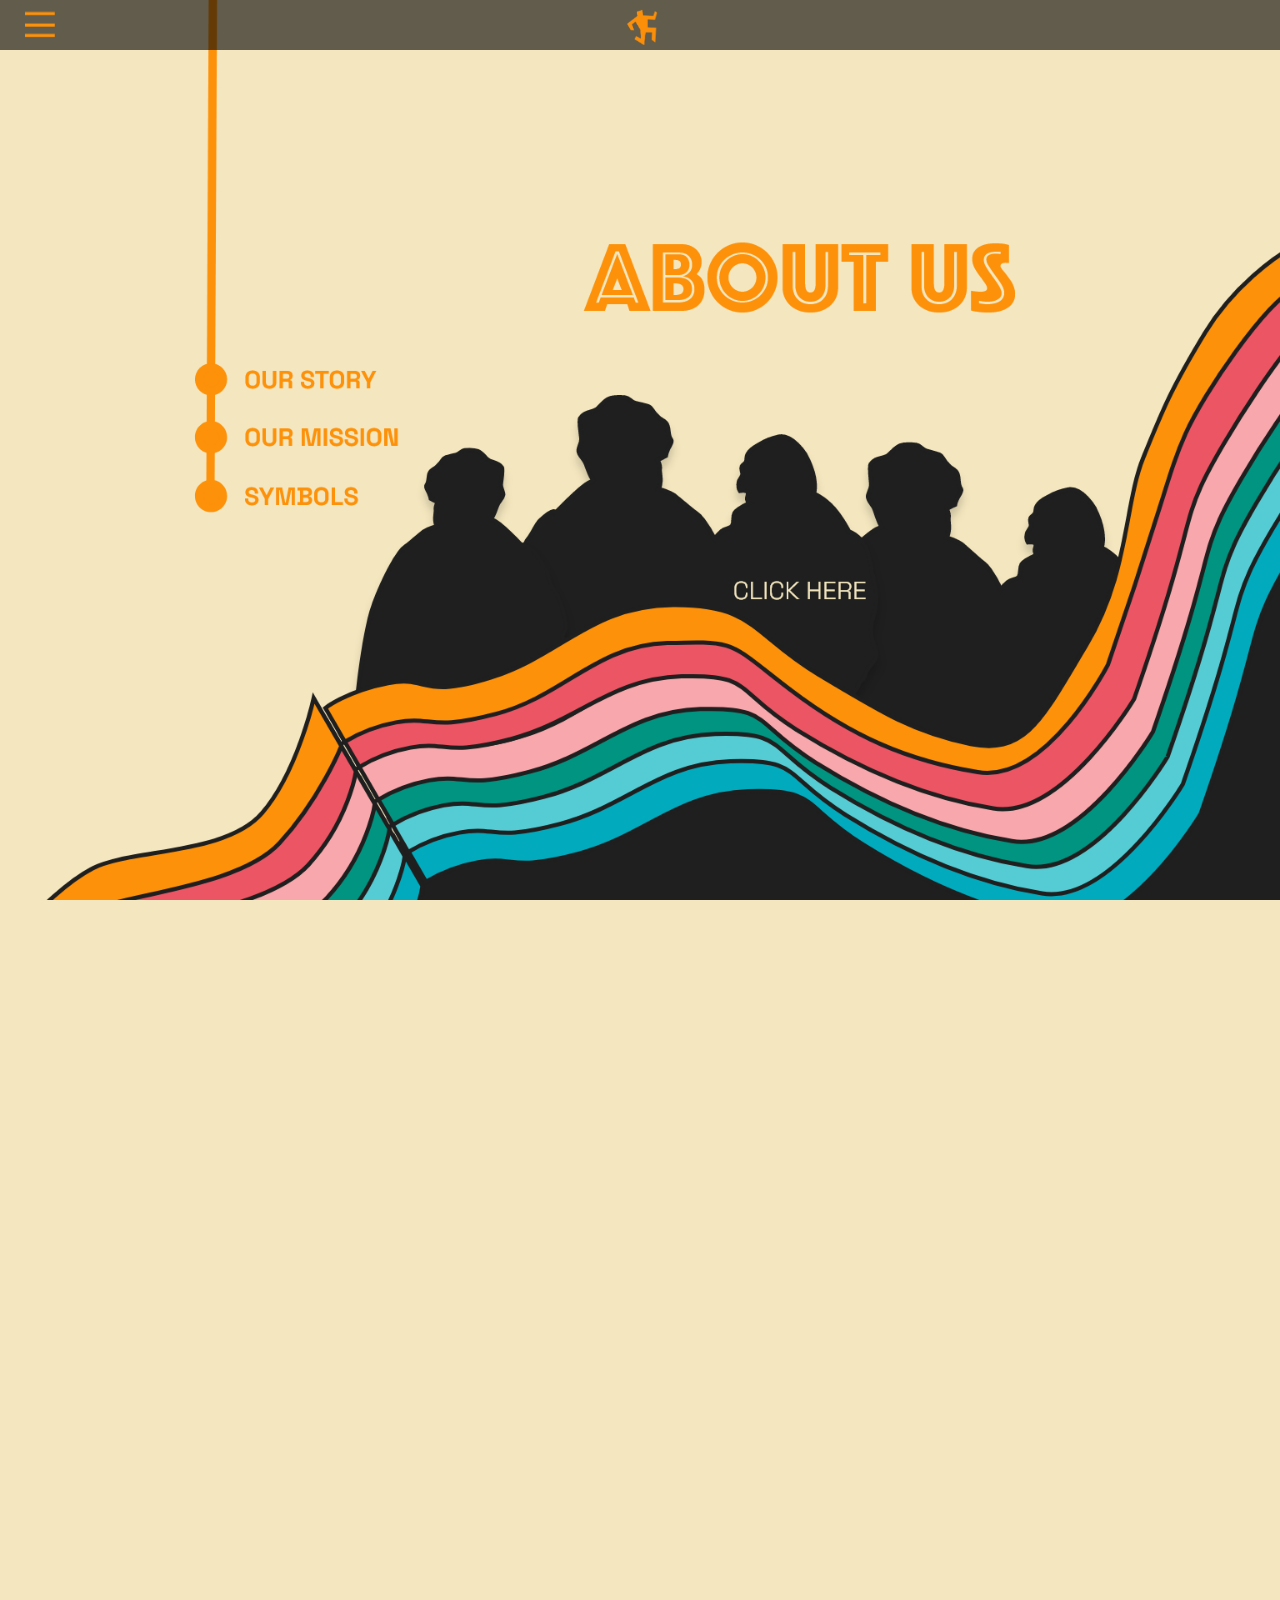
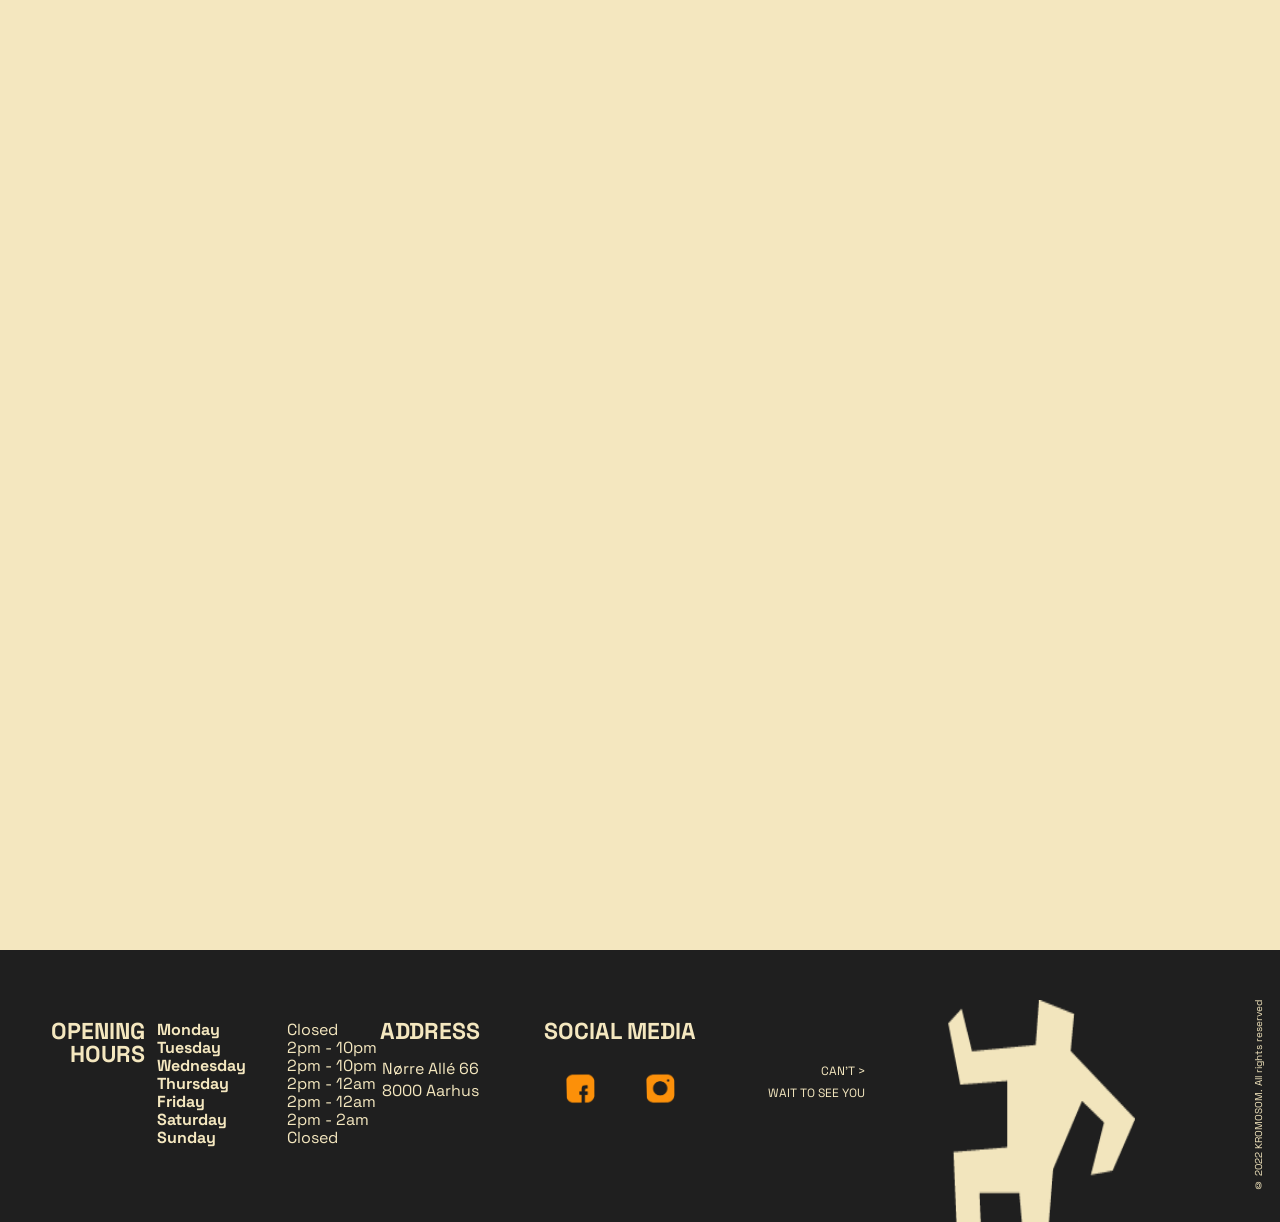
==== HTML/aboutus.html @ 5ef7f6fa "ab us" ====
<!DOCTYPE html>
<html lang="en">
<head>
    <meta charset="UTF-8">
    <meta http-equiv="X-UA-Compatible" content="IE=edge">
    <meta name="viewport" content="width=device-width, initial-scale=1.0">

    <!-- Fonts Linking -->
    <link rel="preconnect" href="https://fonts.googleapis.com">
    <link rel="preconnect" href="https://fonts.gstatic.com" crossorigin>
    <link href="https://fonts.googleapis.com/css2?family=Oleo+Script+Swash+Caps:wght@400;700&display=swap"
        rel="stylesheet">
    <link rel="preconnect" href="https://fonts.googleapis.com">
    <link rel="preconnect" href="https://fonts.gstatic.com" crossorigin>
    <link href="https://fonts.googleapis.com/css2?family=Oleo+Script+Swash+Caps:wght@400;700&family=Space+Grotesk:wght@300;400;500;600;700&display=swap"
        rel="stylesheet">
    
    <!-- CSS Linking -->
    <link rel="stylesheet" href="/CSS/navfooter.css">
    <link rel="stylesheet" href="/CSS/basicstyles.css">
    <link rel="stylesheet" href="/CSS/about.css">
    <link rel="icon" type="image/x-icon" href="/Pictures/favicon.ico">
    <title>Kromosom - About us</title>
</head>

<body>

    <nav>
        <!--For mobile-->
        <div class="mobilenav">
            <div class="navbar"></div>
            <a href="/index.html"><img class="toplogo" alt="menuicon" src="/Pictures/logo_little.png"></a>
            <div id="myNav" class="overlay">
                <!-- Button to close the overlay navigation -->
                <a href="javascript:void(0)" class="closebtn" onclick="closeNav()">&times;</a>

                <!-- Overlay content -->
                <div class="overlay-content">
                    <a href="/index.html" class="menuitem">HOME</a>
                    <a href="/HTML/menu.html" class="menuitem">MENU</a>
                    <a href="/HTML/events.html" class="menuitem">EVENTS</a>
                    <a href="/HTML/aboutus.html" class="menuitem">ABOUT US</a>
                    <a href="/HTML/gallery.html" class="menuitem">GALLERY</a>
                    <a href="/HTML/playlists.html" class="menuitem">OUR PLAYLISTS</a>
                    <a href="/HTML/contact.html" class="menuitem">CONTACT US</a>
                    <button class="languagebutton dk">DK</button> &nbsp <button class="languagebutton en">EN</button>
                    <div class="langcontainer">
                        <img class="langlogo" alt="lang" src="/Pictures/logo_little.png">
                        <p class="langchangetext">Do you wanna<br>change the<br>language?</p>
                    </div>
                </div>
            </div>
            <!-- Use any element to open/show the overlay navigation menu -->
            <span onclick="openNav()"></span>
            <!-- Use any element to open/show the overlay navigation menu -->
            <span class="menu" onclick="openNav()"><img class="lines" alt="menuicon" src="/Pictures/burger-img.png"
                    width="30" height="25">
            </span>
    </nav>

    <!-- Content -->
    <main>

        <div class="onclick-aboutus">
            <!-- <img src="/Pictures/onclick-about-us.png" alt="About us image hidden"> -->
            <!-- onclick="smoothScroll(document.getElementById('heading-aboutus'))" -->
            <button class="onclick-aboutus-button" type="button" onclick="scrolldiv()"></button>
        </div>

        <div class="heading-aboutus" id="heading-aboutus">
            <!-- <h1>ABOUT US</h1> -->
        </div>

        <div class="error">
            <br>
            <br>
            <br>
            <img src="/Pictures/Barbara.jpg" width="100%">
            <h1>ERROR</h1>
            <p class="p3">Page is under construction</p>
            <br>
            <p class="p3" style="margin-bottom: 20px;">Visit us later!</p>
        </div>

    </main>

    <!-- Start of the FOOTER coding -->
    <footer>
        <div class="footercontainer">
            <div class="footeritem">
                <h2 class="footertitle openinghours">OPENING<br>HOURS</h2>
            </div>
            <div class="footeritem">
                <table>
                    <tr>
                        <th class="day">Monday</th>
                        <th>Closed</th>
                    </tr>
                    <tbody>
                        <tr class="hoursrow">
                            <td class="day">Tuesday</td>
                            <td>2pm - 10pm</td>
                        </tr>
                        <tr class="hoursrow">
                            <td class="day">Wednesday</td>
                            <td>2pm - 10pm</td>
                        </tr>
                        <tr class="hoursrow">
                            <td class="day">Thursday</td>
                            <td>2pm - 12am</td>
                        </tr>
                        <tr class="hoursrow">
                            <td class="day">Friday</td>
                            <td>2pm - 12am</td>
                        </tr>
                        <tr class="hoursrow">
                            <td class="day">Saturday</td>
                            <td>2pm - 2am</td>
                        </tr>
                        <tr class="hoursrow">
                            <td class="day">Sunday</td>
                            <td>Closed</td>
                        </tr>
                    </tbody>
                </table>
            </div>
            <div class="footeritem">
                <h2 class="footertitle">ADDRESS</h2>
                <p>Nørre Allé 66</p>
                <p>8000 Aarhus</p>
            </div>
            <div class="footeritem">
                <h2 class="footertitle">SOCIAL MEDIA</h2>
                <div class="socialscontainer social-media">
                    <a href="https://www.facebook.com/Kromosom66">
                        <img class="socials_image fbk" id="fbk-icon" src="/Pictures/fb-icon.png" alt="Facebook">
                        <img style="display: none;" class="socials_image fbk" id="fbk-icon-rainbow" src="/Pictures/fb-icon-rainbow.png" alt="Fbk rainbowish">
                    </a>
                    <a href="https://www.instagram.com/kromosom66/">
                        <img class="socials_image" id="ig-icon" src="/Pictures/ig-icon.png" alt="Instagram">
                        <img style="display: none;" class="socials_image" id="ig-icon-rainbow" src="/Pictures/ig-icon-rainbow.png" alt="Ig rainbowish">
                    </a>
                </div>
            </div>
            <div class="footeritem">
                <p class="smallmessage">
                    CAN'T ><br>WAIT TO SEE YOU
                </p>
            </div>
            <div class="footeritem footerlogo"></div>
            <div class="footeritem footercopyright">
                <p class="copyright">© 2022 KROMOSOM. All rights reserved</p>
            </div>
        </div>
    </footer>
    <!-- End of the FOOTER coding -->

    <script>
        // --- BURGER MENU actions ---
        // OPENS THE BURGER MENU
        function openNav() {
            document.getElementById("myNav").style.height = "100%";
        }
        // CLOSES THE BURGER MENU
        function closeNav() {
            document.getElementById("myNav").style.height = "0%";
        }

        function scrolldiv() {
            var elem = document.getElementById("heading-aboutus");
            elem.scrollIntoView();
        }

    </script>

    <script src="/JavaScript/footer.js"></script>

</body>
</html>
---- CSS/navfooter.css ----
/*nav bar styling*/
 /*------- MOBILE NAVIGATION ------*/
.navbar {
    display: inline-block;
    position: fixed;
    top: 0;
    width: 100%;
    height: 50px;
    background-color: black;
    opacity: 0.6;
    z-index: 2;
}

.toplogo {
    display: inline-block;
    position: fixed;
    top: 0;
    margin-left: 49%;
    margin-right: auto;
    width: 30px;
    height: auto;
    padding-top: 10px;
    z-index: 10;
}

 /*navigation menu opened*/

.overlay {
    height: 0%;
    width: 100%;
    position: fixed;
    z-index: 10;
    top: 0;
    left: 0;
    background-image: url("/Pictures/menu_pc.png");
    background-size: cover;
    background-repeat: no-repeat;
    overflow-y: hidden;
    transition: 0.5s;
    box-shadow: 0 0 40px -10px rgba(0, 0, 0, 0.25);
}

.overlay-content {
    position: relative;
    top: 10%;
    width: 100%;
    text-align: center;
    margin-top: 30px;
    background: none;
}

.overlay a {
    text-decoration: none;
	font-family: 'Space Grotesk', sans-serif;
	font-weight: 300;
	font-size: 20px;
    color: #f4e7bf;
    /* line-height: 13.6px; */
    display: block;
    transition: 0.3s;
}

.overlay a:hover, .overlay a:focus {
    color: #fd910a;
}

.overlay .closebtn {
    position: absolute;
    top: 0px;
    left: 20px;
    font-size: 60px;
}

.menu {
    position: fixed;
    top: 0px;
    left: 25px;
    font-size: 45px;
    background: none;
    cursor: pointer;
    z-index: 3;
}

.menuitem {
    margin: 2% 0;
}

.navigation__container {
    background-color: #fd910a;
    position: sticky;
    top: 0;
}

.mobileiconlabel {
    display: inline-block;
    color: #f4e7bf;
    background: #fd910a;
    font-style: normal;
    font-size: 1.2rem;
    padding: 10px;
}

.menuitem {
    display: block;
    width: 100%;
    padding-top: 10px;
    padding-bottom: 10px;
    color: #1f1f1f;
    font-family: 'Space Grotesk', sans-serif;
    text-decoration: none;
    text-align: center;
}

 /*Hide checkbox and menuitems until clicked*/
.menuitems__container,
.mobileicon {
    display: none;
}

 /*Show menuitems when mobileicon-label is clicked*/
.navigation__container input:checked~.menuitems__container {
    display: block;
    padding-bottom: 100%;
    background: #f4e7bf;
}

#logomenu {
    display: inline-block;
    align-items: center;
    padding-left: 20px;
    background: #f4e7bf;
    width: 5em;
    height: auto;
}

.lines {
    display: inline-block;
    left: 10px;
    background: none;
    z-index: 4;
}

form {
    display: inline-block;
    color: #1f1f1f;
    text-align: center;
}

.input {
    position: relative;
    opacity: 100%;
    z-index: 0;
    text-align: center;
    padding: 5px;
}


header {
    display: flex;
    justify-items: center;
    align-items: center;
    flex-direction: row;
    height: 10vh;
    width: 100%;
    flex-wrap: wrap;
    border-bottom: 2px solid #1f1f1f;
    background-color: #f4e7bf;
    position: fixed;
    top: 0;
}

 /*Styling the button for language change*/

.languagebutton {
    border: 2px solid #fd910a;
    background: #1f1f1f;
    font-weight: bold;
    font-family: 'Space Grotesk', sans-serif;
    color: #fd910a;
    width: 75px;
    height: 30px;
    border-radius: 6px;
    cursor: pointer;
}

.languagebutton:active {
    background: #fd910a;
    color: #1f1f1f;
}

.en {
    background: #fd910a;
    color: #1f1f1f;
}

.langcontainer {
    display: flex;
    gap: 25px;
    justify-content: center;
    margin-top: 10px;
    text-align: left;
}

.langlogo {
    width: 45px;
    height: auto;
    color:#f4e7bf;
    margin-left: 25px;
}

.langchangetext {
    font-family: 'Space Grotesk', sans-serif;
	font-weight: 'regular' ;
	font-size: 12px;
	color: #F4E7BF;
}

                        /*------------------FOOTER---------------------*/
.footercontainer {
    /* z-index: -2; */
    left: 0;
    bottom: 0;
    width: 100%;
    text-align: center;
    display: flex;
    justify-content: center;
    flex-wrap: wrap;
    align-items: stretch;
    font-family: 'Space Grotesk', sans-serif;
    font-size: 16px;
    color: #f4e7bf;
    background-color: #1f1f1f;
}

 /*footer opening hours table*/
table {
    min-width: 260px;
    padding-left: 10px;
    padding-right: 10px;
    padding-top: 20px;
    text-align: left;
    margin-left: auto;
    margin-right: auto;
}

.day {
    padding-right: 20px;
    font-weight: bold;
}

.footertitle {
    padding-top: 20px;
    padding-bottom: 15px;
    font-family: 'Space Grotesk', sans-serif;
    font-weight: bold;
    font-size: 23px;
    color: #f4e7bf;
}

 /*the social icoons*/

/* .socials_container {
    display: flex;
    flex-direction: row;
    justify-content: space-around;
    flex-wrap: nowrap;
} */

.socialscontainer {
    position: relative;
    display: flex;
    flex-wrap: wrap;
    justify-content: center;
    align-items: center;
    gap: 20px;

    transition: 1s;
}

.socials_image {
    width: 60px;
    height: auto;
    padding-top: 10px;
}

.openinghours {
    text-align: center;
}


 /*------------------MEDIA QUERIES---------------------*/

 /*Web view*/
@media screen and (min-width:900px) {

    /*navigation*/
    .menuitem {
        width: 100%;
    }

    .overlay {
        width: 300px;
    }

    .overlay-content {
        width: 100%;
    }

    /*footer*/

    .openinghours {
        text-align: right;
    }

    .footercontainer {
        flex-wrap: nowrap;
        overflow: hidden;
    }

    .footerlogo {
        content: url("/Pictures/beige_person.png"); 
        transform: scaleX(-1);
        margin-left: 40px;
        z-index: 1;
        width: 20px;
        margin-bottom: -80px;
    }

    .footeritem {
        min-width: 190px;
        text-align: center;
        margin-top: 50px;
    }

    .smallmessage {
        max-width: 150px;
        margin-top: 60px;
        text-align: right;
        font-size: 12px;
    }

    .copyright {
        writing-mode: vertical-lr;
        transform: rotate(180deg);
        font-size: 10px;
        text-align: center;
        margin: auto;
        margin-right: 55px;
        padding-top: 30px;
    }
}

@media screen and (max-width:1150px) {
    .footercontainer {
        flex-wrap: wrap;
    }

    .copyright {
        writing-mode: horizontal;
        font-size: 10px;
        text-align: center;
        margin: auto;
        margin-bottom: 20px;
    }
}

 /*Phone view*/
@media screen and (max-width:899px) {

    /*footer*/

    .smallmessage {
        display: none;
    }

    .footeritem {
        min-width: 300px;
        text-align: center;
        margin-top: 20px;
    }

    .copyright {
        margin-top: -40px;
    }
}
---- CSS/basicstyles.css ----
/*------- BEGINNING OF CSS RESET ------*/

/* http://meyerweb.com/eric/tools/css/reset/ 
   v2.0 | 20110126
   License: none (public domain)
*/

html, body, div, span, applet, object, iframe,
h1, h2, h3, h4, h5, h6, p, blockquote, pre,
a, abbr, acronym, address, big, cite, code,
del, dfn, em, img, ins, kbd, q, s, samp,
small, strike, strong, sub, sup, tt, var,
b, u, i, center, 
dl, dt, dd, ol, ul, li,
fieldset, form, label, legend,
caption, tbody, tfoot, thead, tr, th, td,
article, aside, canvas, details, embed, 
figure, figcaption, footer, header, hgroup, 
menu, nav, output, ruby, section, summary,
time, mark, audio, video {
	margin: 0;
	padding: 0;
	border: 0;
	font-size: 100%;
	font: inherit;
	vertical-align: baseline;
	text-decoration: none;
}
/* HTML5 display-role reset for older browsers */
article, aside, details, figcaption, figure, 
footer, header, hgroup, menu, nav, section {
	display: block;
}
body {
	line-height: 1;
    background-color: #f4e7bf;
}
ol, ul {
	list-style: none;
}
blockquote, q {
	quotes: none;
}
blockquote:before, blockquote:after,
q:before, q:after {
	content: '';
	content: none;
}
										/*------- END OF CSS RESET ------*/


										/*------- INSERTING FONTS ------*/
@font-face {
    font-family: 'PhosphateInline';
    src: url(./Font/PhosphateInline.ttf);
 }
@font-face {
    font-family: 'SpaceGrotesk';
    src: url(../Font/SpaceGrotesk-VariableFont_wght.ttf);
 }

@font-face {
    font-family: 'SpaceGrotesk';
    src: url(../Font/SpaceGrotesk-VariableFont_wght.ttf);
 }
@import url('https://fonts.googleapis.com/css2?family=Space+Grotesk:wght@700&display=swap');
@import url('https://fonts.googleapis.com/css2?family=Space+Grotesk&display=swap');


/* HTML scroll behavior to smooth */
html {
	scroll-behavior: smooth;
}


              	                   /*------- TEXT FORMATTING ------*/
/* KROMOSOM HEADINGS */
h1 {
	font-family: 'PhosphateInline';
	font-size: 70px;
	color: #FD910A;
}

/* SUBHEADINGS (MENU AND ABOUT US CARDS) */
h2{
	font-family: 'Space Grotesk', sans-serif;
	font-weight: bold;
	font-size: 30px;
	color: #FD910A;
	overflow: hidden;
}

/* ABOUT US TEXT */
.p1{
	font-family: 'Space Grotesk', sans-serif;
	font-weight: 400;
	font-size: 16px;
	color: #F4E7BF;
	overflow: hidden;
}

/* BURGER MENU SECTIONS (in the burger css) */

/* MENU ITEM NAMES */
.p3{
	font-family: 'Space Grotesk', sans-serif;
	font-weight: bold;
	font-size: 30px;
	color: #1F1F1F;
	overflow: hidden;
}

/* MENU PRICES */
.p4{
	font-family: 'Space Grotesk', sans-serif;
	font-weight: 300;
	font-size: 16px;
	color: #1F1F1F;
	overflow: hidden;
}

/* READ MORE */
.p5{
	font-family: 'Space Grotesk', sans-serif;
	font-weight: 300;
	font-size: 13px;
	color: #F4E7BF;
	overflow: hidden;
}


                	                   /*------- BODY FORMATTING ------*/
main{
	z-index: -8;
	min-height: 65vh;
}

.title{
	padding-top: 120px;
	padding-bottom: 50px;
	text-align: center;
	z-index:-7;
}

p{
	line-height: 22px;
}

/* ------- SCROLL BAR -------*/
/* width */
::-webkit-scrollbar {
	width: 15px;
  }
  
  /* Track */
  ::-webkit-scrollbar-track {
	background: #f1f1f1;
  }
  
  /* Handle */
  ::-webkit-scrollbar-thumb {
	background: #1F1F1F;
  }
  
  /* Handle on hover */
  ::-webkit-scrollbar-thumb:hover {
	background-image: url("/Pictures/scrollbar.jpg");
	background-size: contain;
	background-repeat: repeat;
  }
---- CSS/about.css ----
/* .heading-aboutus {
    text-align: center;
    margin: 150px auto;
} */



@media only screen and (max-width: 900px) {
  .onclick-aboutus{
      display: none;
  }

  .error{
    margin-left: 60px;
    margin-right: 60px;
  }
}

@media only screen and (min-width: 900px) {
    .error{
        display:none;
        
    }

    .heading-aboutus {
        background-image: url(/Pictures/about-us2.png);
        background-repeat: no-repeat;
        background-size: cover;
        height: 1250vh;
    }
    
    .onclick-aboutus {
        background-image: url(/Pictures/onclick-about-us.png);
        height: 100vh;
        background-repeat: no-repeat;
        background-size: cover;
    }
    
    .onclick-aboutus-button {
        margin-top: 36rem;
        margin-left: 45rem;
        width: 180px;
        height: 5%;
        background: transparent;
        border-style: none;
        cursor: pointer;
    }
}
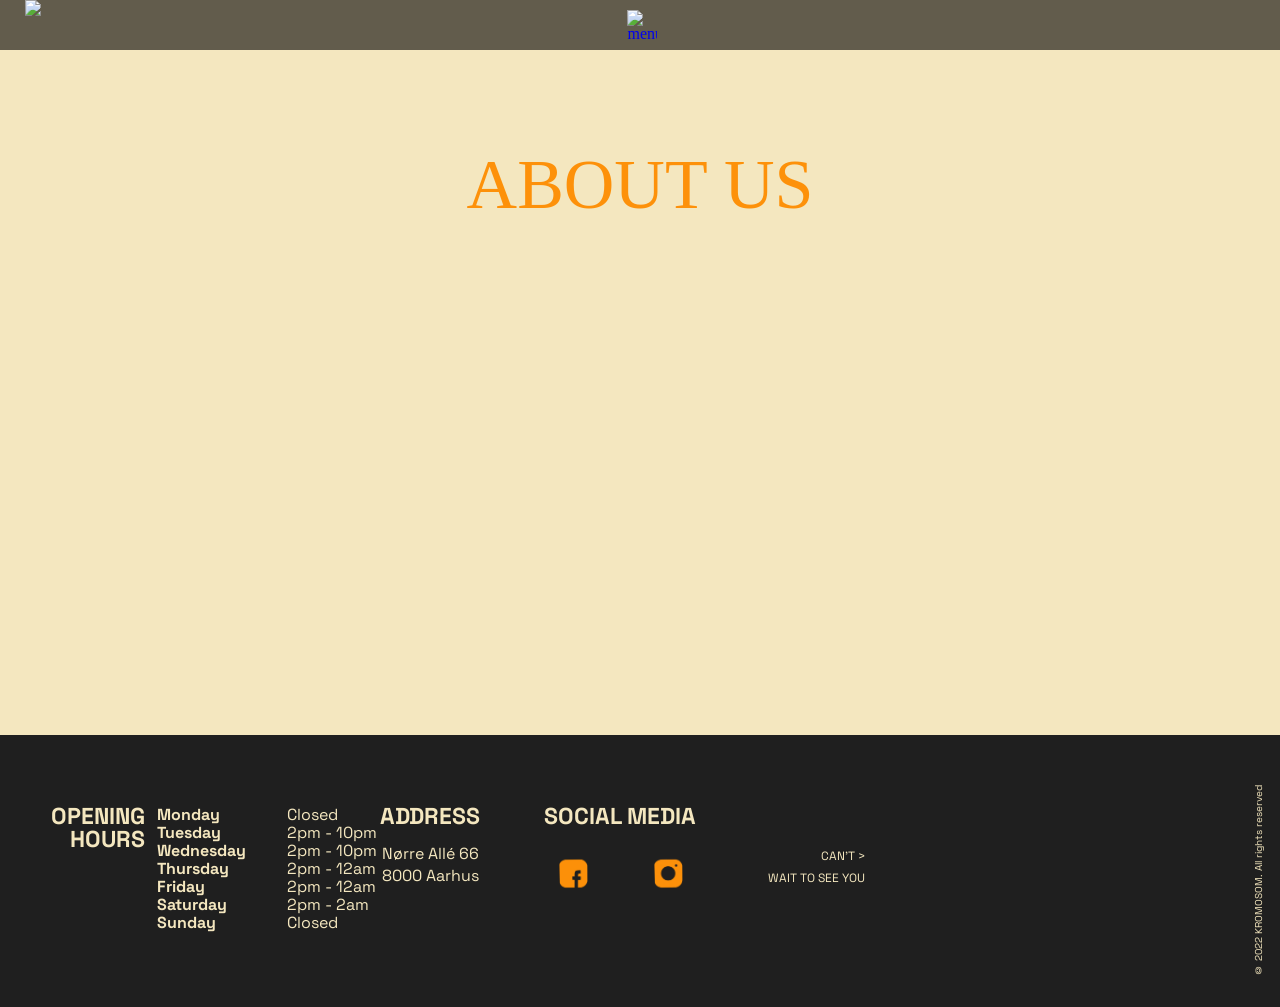
==== commit f919e724: "Revert "Merge branch 'main' of https://github.com/vlkeniko/2nd-sem-Final-exam-project" This reverts " ====
--- a/HTML/aboutus.html
+++ b/HTML/aboutus.html
@@ -19,7 +19,7 @@
     <link rel="stylesheet" href="/CSS/navfooter.css">
     <link rel="stylesheet" href="/CSS/basicstyles.css">
     <link rel="stylesheet" href="/CSS/about.css">
-    <link rel="icon" type="image/x-icon" href="/Pictures/favicon.ico">
+    <link rel="icon" type="image/x-icon" href="/pictures/favicon.ico">
     <title>Kromosom - About us</title>
 </head>
 
@@ -28,8 +28,10 @@
     <nav>
         <!--For mobile-->
         <div class="mobilenav">
+        
             <div class="navbar"></div>
-            <a href="/index.html"><img class="toplogo" alt="menuicon" src="/Pictures/logo_little.png"></a>
+            <a href="index.html"><img class="toplogo" alt="menuicon" src="/pictures/logo_little.png"></a>
+
             <div id="myNav" class="overlay">
                 <!-- Button to close the overlay navigation -->
                 <a href="javascript:void(0)" class="closebtn" onclick="closeNav()">&times;</a>
@@ -44,44 +46,23 @@
                     <a href="/HTML/playlists.html" class="menuitem">OUR PLAYLISTS</a>
                     <a href="/HTML/contact.html" class="menuitem">CONTACT US</a>
                     <button class="languagebutton dk">DK</button> &nbsp <button class="languagebutton en">EN</button>
-                    <div class="langcontainer">
-                        <img class="langlogo" alt="lang" src="/Pictures/logo_little.png">
-                        <p class="langchangetext">Do you wanna<br>change the<br>language?</p>
-                    </div>
                 </div>
             </div>
+
             <!-- Use any element to open/show the overlay navigation menu -->
             <span onclick="openNav()"></span>
             <!-- Use any element to open/show the overlay navigation menu -->
-            <span class="menu" onclick="openNav()"><img class="lines" alt="menuicon" src="/Pictures/burger-img.png"
-                    width="30" height="25">
+            <span class="menu" onclick="openNav()"><img class="lines" alt="menuicon" src="/pictures/burger-img.png"
+                width="30" height="25">
             </span>
+        </div>
     </nav>
 
     <!-- Content -->
     <main>
-
-        <div class="onclick-aboutus">
-            <!-- <img src="/Pictures/onclick-about-us.png" alt="About us image hidden"> -->
-            <!-- onclick="smoothScroll(document.getElementById('heading-aboutus'))" -->
-            <button class="onclick-aboutus-button" type="button" onclick="scrolldiv()"></button>
+        <div class="heading-aboutus">
+            <h1>ABOUT US</h1>
         </div>
-
-        <div class="heading-aboutus" id="heading-aboutus">
-            <!-- <h1>ABOUT US</h1> -->
-        </div>
-
-        <div class="error">
-            <br>
-            <br>
-            <br>
-            <img src="/Pictures/Barbara.jpg" width="100%">
-            <h1>ERROR</h1>
-            <p class="p3">Page is under construction</p>
-            <br>
-            <p class="p3" style="margin-bottom: 20px;">Visit us later!</p>
-        </div>
-
     </main>
 
     <!-- Start of the FOOTER coding -->
@@ -131,14 +112,13 @@
             </div>
             <div class="footeritem">
                 <h2 class="footertitle">SOCIAL MEDIA</h2>
-                <div class="socialscontainer social-media">
-                    <a href="https://www.facebook.com/Kromosom66">
-                        <img class="socials_image fbk" id="fbk-icon" src="/Pictures/fb-icon.png" alt="Facebook">
-                        <img style="display: none;" class="socials_image fbk" id="fbk-icon-rainbow" src="/Pictures/fb-icon-rainbow.png" alt="Fbk rainbowish">
+
+                <div class="socials_container">
+                    <a href="https://www.facebook.com/Kromosom66"><img class="socials_image facebook"
+                        src="/Pictures/fb-icon.png" alt="Facebook">
                     </a>
-                    <a href="https://www.instagram.com/kromosom66/">
-                        <img class="socials_image" id="ig-icon" src="/Pictures/ig-icon.png" alt="Instagram">
-                        <img style="display: none;" class="socials_image" id="ig-icon-rainbow" src="/Pictures/ig-icon-rainbow.png" alt="Ig rainbowish">
+                    <a href="https://www.instagram.com/kromosom66/"><img class="socials_image instagram"
+                        src="/Pictures/ig-icon.png" alt="Instagram">
                     </a>
                 </div>
             </div>
@@ -165,15 +145,7 @@
         function closeNav() {
             document.getElementById("myNav").style.height = "0%";
         }
-
-        function scrolldiv() {
-            var elem = document.getElementById("heading-aboutus");
-            elem.scrollIntoView();
-        }
-
     </script>
-
-    <script src="/JavaScript/footer.js"></script>
 
 </body>
 </html>
--- a/CSS/navfooter.css
+++ b/CSS/navfooter.css
@@ -32,12 +32,9 @@
     z-index: 10;
     top: 0;
     left: 0;
-    background-image: url("/Pictures/menu_pc.png");
-    background-size: cover;
-    background-repeat: no-repeat;
+    background-color: rgb(28, 28, 28);
     overflow-y: hidden;
     transition: 0.5s;
-    box-shadow: 0 0 40px -10px rgba(0, 0, 0, 0.25);
 }
 
 .overlay-content {
@@ -46,7 +43,7 @@
     width: 100%;
     text-align: center;
     margin-top: 30px;
-    background: none;
+    background-color: rgb(28, 28, 28);
 }
 
 .overlay a {
@@ -259,22 +256,11 @@
 
  /*the social icoons*/
 
-/* .socials_container {
+.socials_container {
     display: flex;
     flex-direction: row;
     justify-content: space-around;
     flex-wrap: nowrap;
-} */
-
-.socialscontainer {
-    position: relative;
-    display: flex;
-    flex-wrap: wrap;
-    justify-content: center;
-    align-items: center;
-    gap: 20px;
-
-    transition: 1s;
 }
 
 .socials_image {
@@ -318,7 +304,7 @@
     }
 
     .footerlogo {
-        content: url("/Pictures/beige_person.png"); 
+        content: url("/pictures/beige_person.png"); 
         transform: scaleX(-1);
         margin-left: 40px;
         z-index: 1;
--- a/CSS/basicstyles.css
+++ b/CSS/basicstyles.css
@@ -10,7 +10,7 @@
 a, abbr, acronym, address, big, cite, code,
 del, dfn, em, img, ins, kbd, q, s, samp,
 small, strike, strong, sub, sup, tt, var,
-b, u, i, center, 
+b, u, i, center,
 dl, dt, dd, ol, ul, li,
 fieldset, form, label, legend,
 caption, tbody, tfoot, thead, tr, th, td,
@@ -24,7 +24,6 @@
 	font-size: 100%;
 	font: inherit;
 	vertical-align: baseline;
-	text-decoration: none;
 }
 /* HTML5 display-role reset for older browsers */
 article, aside, details, figcaption, figure, 
@@ -136,7 +135,7 @@
 }
 
 .title{
-	padding-top: 120px;
+	padding-top: 50px;
 	padding-bottom: 50px;
 	text-align: center;
 	z-index:-7;
@@ -145,8 +144,20 @@
 p{
 	line-height: 22px;
 }
+/* h3{
+	font-family: 'Space Grotesk', sans-serif;
+	font-size: 20px;
+	color:#FD910A;
+}
 
-/* ------- SCROLL BAR -------*/
+p{
+	font-family: 'Space Grotesk', sans-serif;
+	font-size: 16px;
+	color:#F4E7BF;
+} */
+
+
+/* ------- SCREOLL BAR -------*/
 /* width */
 ::-webkit-scrollbar {
 	width: 15px;
@@ -159,12 +170,12 @@
   
   /* Handle */
   ::-webkit-scrollbar-thumb {
-	background: #1F1F1F;
+	background: #888;
   }
   
   /* Handle on hover */
   ::-webkit-scrollbar-thumb:hover {
-	background-image: url("/Pictures/scrollbar.jpg");
+	background-image: url("/pictures/scrollbar.png");
 	background-size: contain;
 	background-repeat: repeat;
   }
--- a/CSS/about.css
+++ b/CSS/about.css
@@ -1,48 +1,4 @@
-/* .heading-aboutus {
+.heading-aboutus {
     text-align: center;
     margin: 150px auto;
-} */
-
-
-
-@media only screen and (max-width: 900px) {
-  .onclick-aboutus{
-      display: none;
-  }
-
-  .error{
-    margin-left: 60px;
-    margin-right: 60px;
-  }
-}
-
-@media only screen and (min-width: 900px) {
-    .error{
-        display:none;
-        
-    }
-
-    .heading-aboutus {
-        background-image: url(/Pictures/about-us2.png);
-        background-repeat: no-repeat;
-        background-size: cover;
-        height: 1250vh;
-    }
-    
-    .onclick-aboutus {
-        background-image: url(/Pictures/onclick-about-us.png);
-        height: 100vh;
-        background-repeat: no-repeat;
-        background-size: cover;
-    }
-    
-    .onclick-aboutus-button {
-        margin-top: 36rem;
-        margin-left: 45rem;
-        width: 180px;
-        height: 5%;
-        background: transparent;
-        border-style: none;
-        cursor: pointer;
-    }
 }
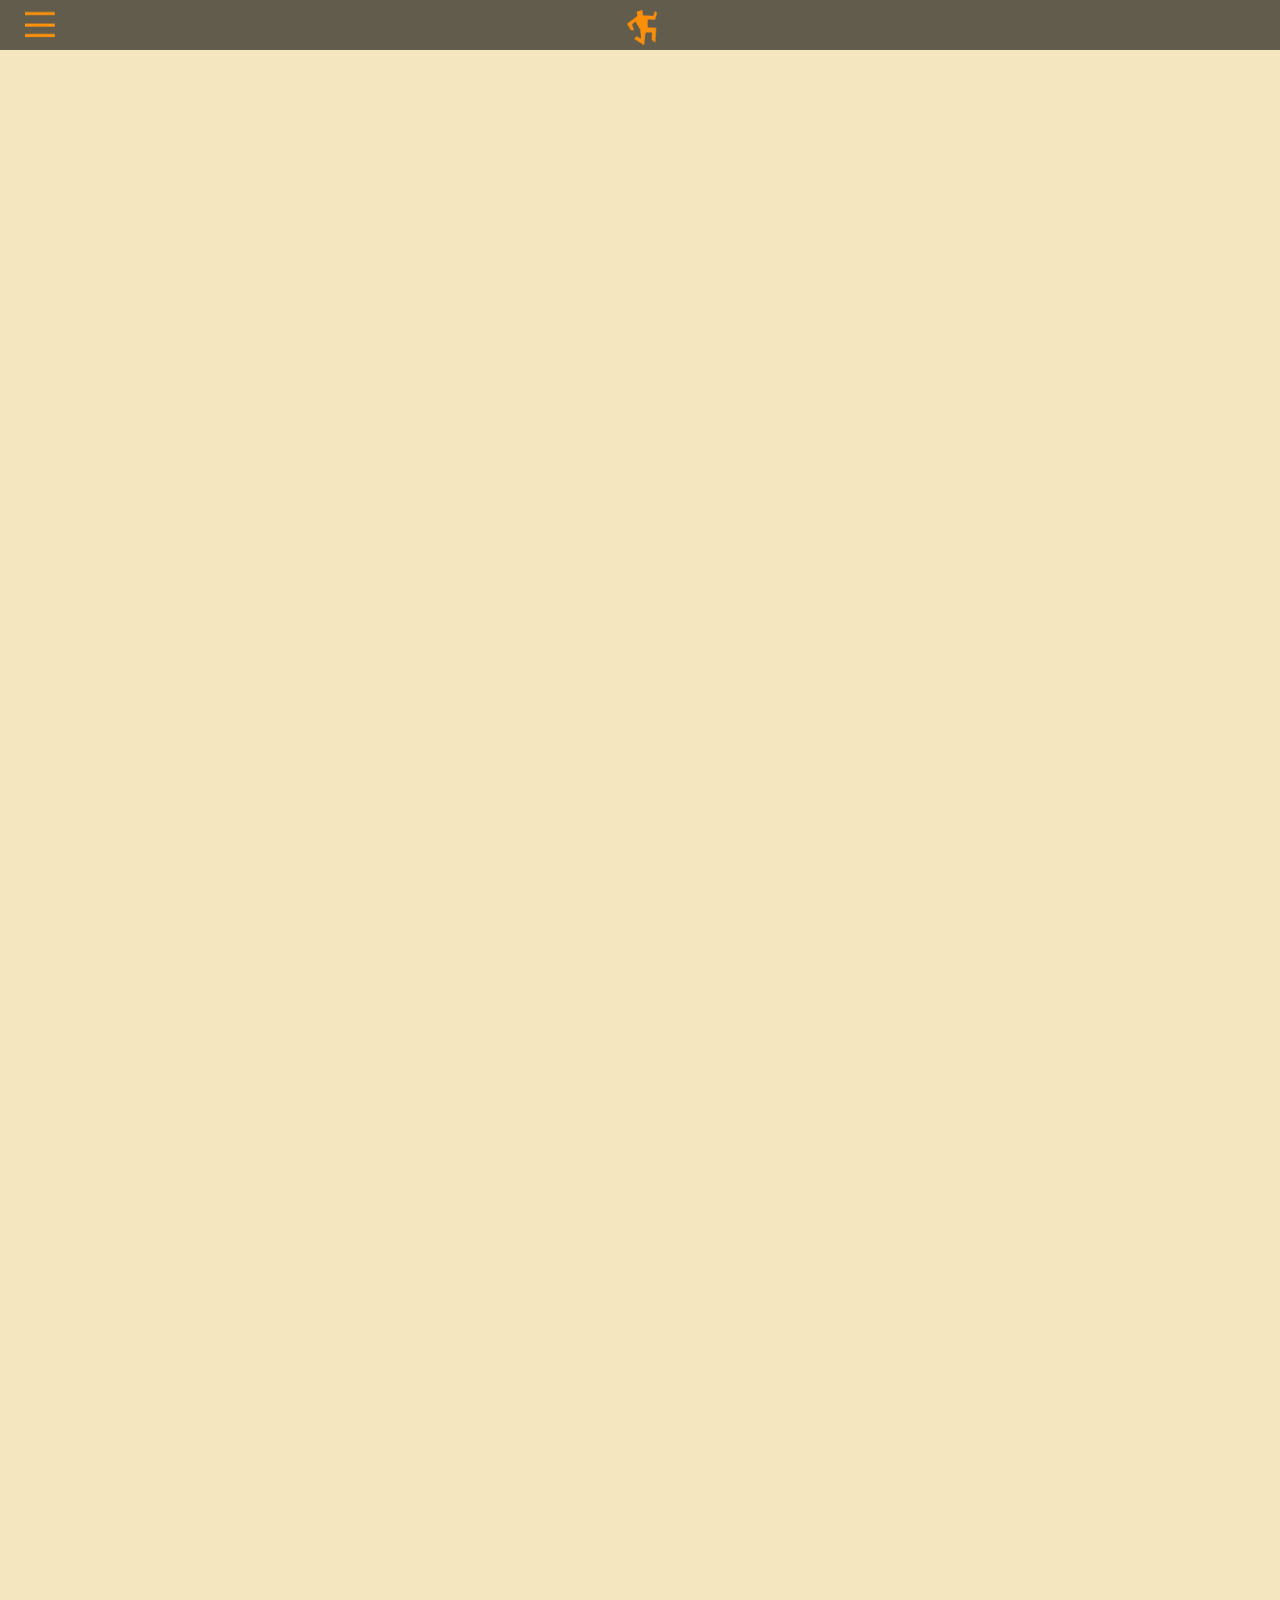
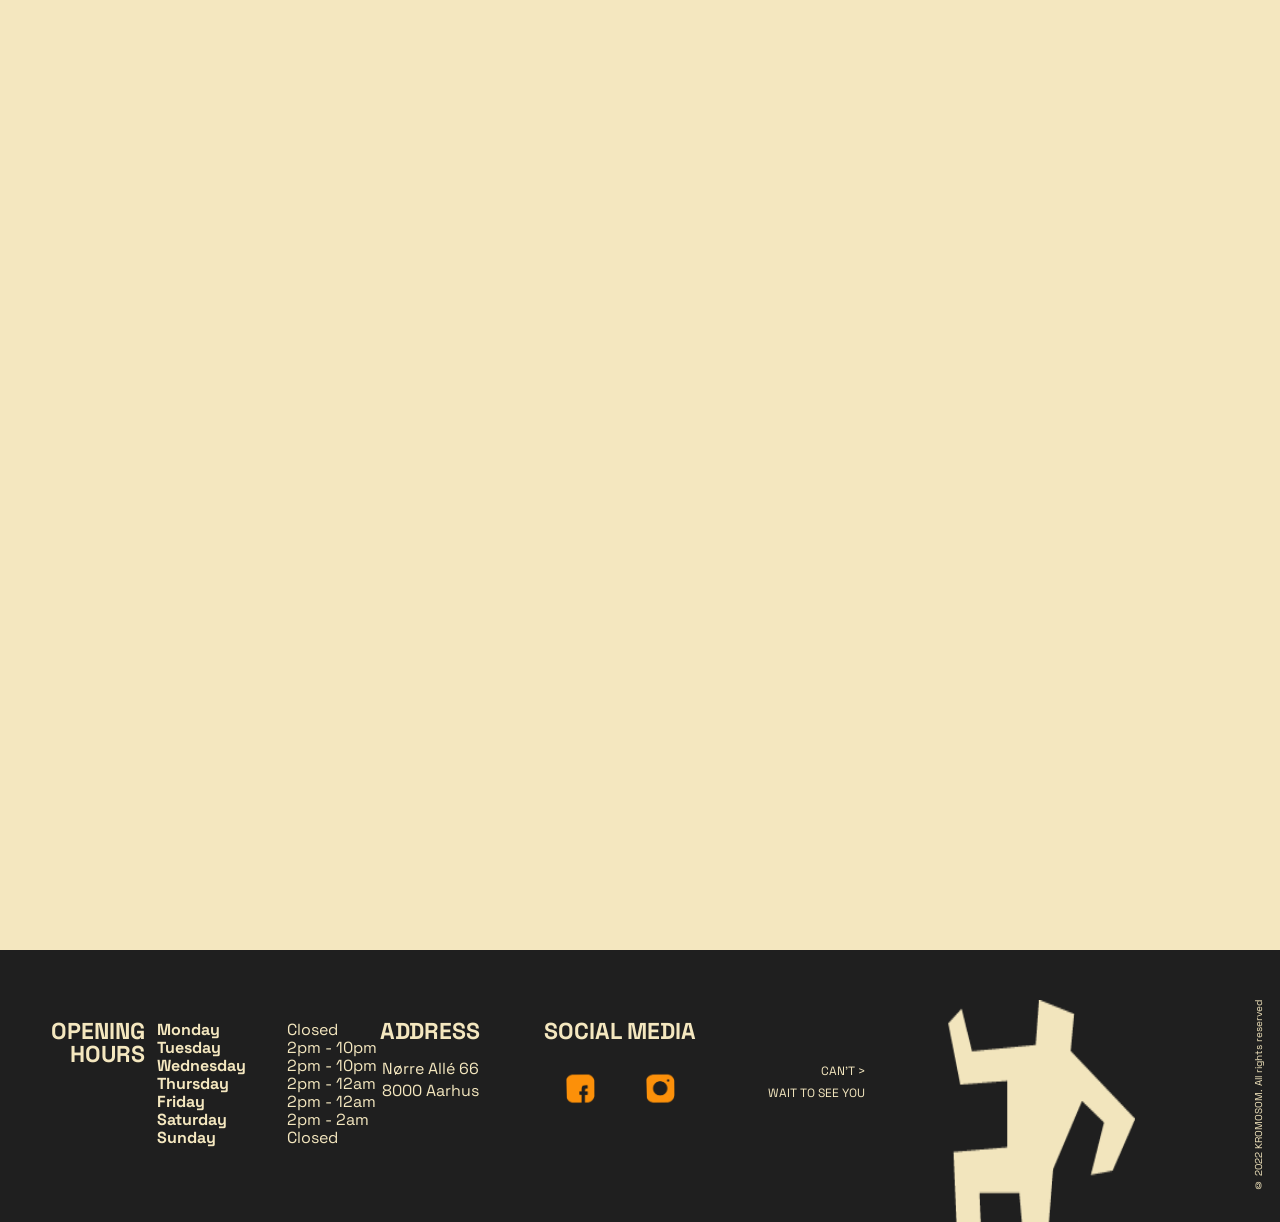
==== commit 5fa526cd: "HTML and JavaScript changes Reverting to the state it was in submission of the project" ====
--- a/HTML/aboutus.html
+++ b/HTML/aboutus.html
@@ -1,151 +1,184 @@
-<!DOCTYPE html>
-<html lang="en">
-<head>
-    <meta charset="UTF-8">
-    <meta http-equiv="X-UA-Compatible" content="IE=edge">
-    <meta name="viewport" content="width=device-width, initial-scale=1.0">
-
-    <!-- Fonts Linking -->
-    <link rel="preconnect" href="https://fonts.googleapis.com">
-    <link rel="preconnect" href="https://fonts.gstatic.com" crossorigin>
-    <link href="https://fonts.googleapis.com/css2?family=Oleo+Script+Swash+Caps:wght@400;700&display=swap"
-        rel="stylesheet">
-    <link rel="preconnect" href="https://fonts.googleapis.com">
-    <link rel="preconnect" href="https://fonts.gstatic.com" crossorigin>
-    <link href="https://fonts.googleapis.com/css2?family=Oleo+Script+Swash+Caps:wght@400;700&family=Space+Grotesk:wght@300;400;500;600;700&display=swap"
-        rel="stylesheet">
-    
-    <!-- CSS Linking -->
-    <link rel="stylesheet" href="/CSS/navfooter.css">
-    <link rel="stylesheet" href="/CSS/basicstyles.css">
-    <link rel="stylesheet" href="/CSS/about.css">
-    <link rel="icon" type="image/x-icon" href="/pictures/favicon.ico">
-    <title>Kromosom - About us</title>
-</head>
-
-<body>
-
-    <nav>
-        <!--For mobile-->
-        <div class="mobilenav">
-        
-            <div class="navbar"></div>
-            <a href="index.html"><img class="toplogo" alt="menuicon" src="/pictures/logo_little.png"></a>
-
-            <div id="myNav" class="overlay">
-                <!-- Button to close the overlay navigation -->
-                <a href="javascript:void(0)" class="closebtn" onclick="closeNav()">&times;</a>
-
-                <!-- Overlay content -->
-                <div class="overlay-content">
-                    <a href="/index.html" class="menuitem">HOME</a>
-                    <a href="/HTML/menu.html" class="menuitem">MENU</a>
-                    <a href="/HTML/events.html" class="menuitem">EVENTS</a>
-                    <a href="/HTML/aboutus.html" class="menuitem">ABOUT US</a>
-                    <a href="/HTML/gallery.html" class="menuitem">GALLERY</a>
-                    <a href="/HTML/playlists.html" class="menuitem">OUR PLAYLISTS</a>
-                    <a href="/HTML/contact.html" class="menuitem">CONTACT US</a>
-                    <button class="languagebutton dk">DK</button> &nbsp <button class="languagebutton en">EN</button>
-                </div>
-            </div>
-
-            <!-- Use any element to open/show the overlay navigation menu -->
-            <span onclick="openNav()"></span>
-            <!-- Use any element to open/show the overlay navigation menu -->
-            <span class="menu" onclick="openNav()"><img class="lines" alt="menuicon" src="/pictures/burger-img.png"
-                width="30" height="25">
-            </span>
-        </div>
-    </nav>
-
-    <!-- Content -->
-    <main>
-        <div class="heading-aboutus">
-            <h1>ABOUT US</h1>
-        </div>
-    </main>
-
-    <!-- Start of the FOOTER coding -->
-    <footer>
-        <div class="footercontainer">
-            <div class="footeritem">
-                <h2 class="footertitle openinghours">OPENING<br>HOURS</h2>
-            </div>
-            <div class="footeritem">
-                <table>
-                    <tr>
-                        <th class="day">Monday</th>
-                        <th>Closed</th>
-                    </tr>
-                    <tbody>
-                        <tr class="hoursrow">
-                            <td class="day">Tuesday</td>
-                            <td>2pm - 10pm</td>
-                        </tr>
-                        <tr class="hoursrow">
-                            <td class="day">Wednesday</td>
-                            <td>2pm - 10pm</td>
-                        </tr>
-                        <tr class="hoursrow">
-                            <td class="day">Thursday</td>
-                            <td>2pm - 12am</td>
-                        </tr>
-                        <tr class="hoursrow">
-                            <td class="day">Friday</td>
-                            <td>2pm - 12am</td>
-                        </tr>
-                        <tr class="hoursrow">
-                            <td class="day">Saturday</td>
-                            <td>2pm - 2am</td>
-                        </tr>
-                        <tr class="hoursrow">
-                            <td class="day">Sunday</td>
-                            <td>Closed</td>
-                        </tr>
-                    </tbody>
-                </table>
-            </div>
-            <div class="footeritem">
-                <h2 class="footertitle">ADDRESS</h2>
-                <p>Nørre Allé 66</p>
-                <p>8000 Aarhus</p>
-            </div>
-            <div class="footeritem">
-                <h2 class="footertitle">SOCIAL MEDIA</h2>
-
-                <div class="socials_container">
-                    <a href="https://www.facebook.com/Kromosom66"><img class="socials_image facebook"
-                        src="/Pictures/fb-icon.png" alt="Facebook">
-                    </a>
-                    <a href="https://www.instagram.com/kromosom66/"><img class="socials_image instagram"
-                        src="/Pictures/ig-icon.png" alt="Instagram">
-                    </a>
-                </div>
-            </div>
-            <div class="footeritem">
-                <p class="smallmessage">
-                    CAN'T ><br>WAIT TO SEE YOU
-                </p>
-            </div>
-            <div class="footeritem footerlogo"></div>
-            <div class="footeritem footercopyright">
-                <p class="copyright">© 2022 KROMOSOM. All rights reserved</p>
-            </div>
-        </div>
-    </footer>
-    <!-- End of the FOOTER coding -->
-
-    <script>
-        // --- BURGER MENU actions ---
-        // OPENS THE BURGER MENU
-        function openNav() {
-            document.getElementById("myNav").style.height = "100%";
-        }
-        // CLOSES THE BURGER MENU
-        function closeNav() {
-            document.getElementById("myNav").style.height = "0%";
-        }
-    </script>
-
-</body>
+<!DOCTYPE html>
+<html lang="en">
+<head>
+    <meta charset="UTF-8">
+    <meta http-equiv="X-UA-Compatible" content="IE=edge">
+    <meta name="viewport" content="width=device-width, initial-scale=1.0">
+
+    <!-- Fonts Linking -->
+    <link rel="preconnect" href="https://fonts.googleapis.com">
+    <link rel="preconnect" href="https://fonts.gstatic.com" crossorigin>
+    <link href="https://fonts.googleapis.com/css2?family=Oleo+Script+Swash+Caps:wght@400;700&display=swap"
+        rel="stylesheet">
+    <link rel="preconnect" href="https://fonts.googleapis.com">
+    <link rel="preconnect" href="https://fonts.gstatic.com" crossorigin>
+    <link href="https://fonts.googleapis.com/css2?family=Oleo+Script+Swash+Caps:wght@400;700&family=Space+Grotesk:wght@300;400;500;600;700&display=swap"
+        rel="stylesheet">
+    
+    <!-- CSS Linking -->
+    <link rel="stylesheet" href="/CSS/navfooter.css">
+    <link rel="stylesheet" href="/CSS/basicstyles.css">
+    <link rel="stylesheet" href="/CSS/about.css">
+
+    <link rel="icon" type="image/x-icon" href="/Pictures/favicon.ico">
+    <title>Kromosom - About us</title>
+</head>
+
+<body>
+
+    <!-- Navigation bar -->
+    <nav>
+        <!--For mobile-->
+        <div class="mobilenav">
+            <div class="navbar"></div>
+            <a href="/index.html">
+                <img class="toplogo" alt="menuicon" src="/Pictures/logo_little.png">
+            </a>
+
+            <div id="myNav" class="overlay">
+                <!-- Button to close the overlay navigation -->
+                <a href="javascript:void(0)" class="closebtn" onclick="closeNav()">&times;</a>
+
+                <!-- Overlay content -->
+                <div class="overlay-content">
+                    <a href="/index.html" class="menuitem">HOME</a>
+                    <a href="/HTML/menu.html" class="menuitem">MENU</a>
+                    <a href="/HTML/events.html" class="menuitem">EVENTS</a>
+                    <a href="/HTML/aboutus.html" class="menuitem">ABOUT US</a>
+                    <a href="/HTML/gallery.html" class="menuitem">GALLERY</a>
+                    <a href="/HTML/playlists.html" class="menuitem">OUR PLAYLISTS</a>
+                    <a href="/HTML/contact.html" class="menuitem">CONTACT US</a>
+                    <button class="languagebutton dk">DK</button> &nbsp; <button class="languagebutton en">EN</button>
+                    <div class="langcontainer">
+                        <img class="langlogo" alt="lang" src="/Pictures/logo_little.png">
+                        <p class="langchangetext">Do you wanna<br>change the<br>language?</p>
+                    </div>
+                </div>
+            </div>
+
+            <!-- Use any element to open/show the overlay navigation menu -->
+            <span onclick="openNav()"></span>
+            <!-- Use any element to open/show the overlay navigation menu -->
+            <span class="menu" onclick="openNav()"><img class="lines" alt="menuicon" src="/Pictures/burger-img.png"
+                    width="30" height="25">
+            </span>
+
+        </div>
+    </nav>
+
+    <!-- Content -->
+    <main>
+        <div class="onclick-aboutus">
+            <button class="onclick-aboutus-button" type="button" onclick="scrolldiv()"></button>
+        </div>
+
+        <div class="heading-aboutus" id="heading-aboutus">
+            <!-- <h1>ABOUT US</h1> -->
+        </div>
+
+        <!-- When the screen is less than 1000px then display the error page -->
+        <div class="error">
+            <br>
+            <br>
+            <br>
+            <img src="/Pictures/Barbara.jpg" width="100%" alt="Barbara" style="margin-top: 10px;">
+            <h1>ERROR</h1>
+            <p class="p3">Page is under construction</p>
+            <br>
+            <p class="p3" style="margin-bottom: 20px;">Visit us later!</p>
+        </div>
+    </main>
+
+    <!-- Start of the FOOTER coding -->
+    <footer>
+        <div class="footercontainer">
+            <div class="footeritem">
+                <h2 class="footertitle openinghours">OPENING<br>HOURS</h2>
+            </div>
+            <div class="footeritem">
+                <table>
+                    <tr>
+                        <th class="day">Monday</th>
+                        <th>Closed</th>
+                    </tr>
+                    <tbody>
+                        <tr class="hoursrow">
+                            <td class="day">Tuesday</td>
+                            <td>2pm - 10pm</td>
+                        </tr>
+                        <tr class="hoursrow">
+                            <td class="day">Wednesday</td>
+                            <td>2pm - 10pm</td>
+                        </tr>
+                        <tr class="hoursrow">
+                            <td class="day">Thursday</td>
+                            <td>2pm - 12am</td>
+                        </tr>
+                        <tr class="hoursrow">
+                            <td class="day">Friday</td>
+                            <td>2pm - 12am</td>
+                        </tr>
+                        <tr class="hoursrow">
+                            <td class="day">Saturday</td>
+                            <td>2pm - 2am</td>
+                        </tr>
+                        <tr class="hoursrow">
+                            <td class="day">Sunday</td>
+                            <td>Closed</td>
+                        </tr>
+                    </tbody>
+                </table>
+            </div>
+            <div class="footeritem">
+                <h2 class="footertitle">ADDRESS</h2>
+                <p>Nørre Allé 66</p>
+                <p>8000 Aarhus</p>
+            </div>
+            <div class="footeritem">
+                <h2 class="footertitle">SOCIAL MEDIA</h2>
+                <div class="socialscontainer social-media">
+                    <a href="https://www.facebook.com/Kromosom66">
+                        <img class="socials_image fbk" id="fbk-icon" src="/Pictures/fb-icon.png" alt="Facebook">
+                        <img style="display: none;" class="socials_image fbk" id="fbk-icon-rainbow" src="/Pictures/fb-icon-rainbow.png" alt="Fbk rainbowish">
+                    </a>
+                    <a href="https://www.instagram.com/kromosom66/">
+                        <img class="socials_image" id="ig-icon" src="/Pictures/ig-icon.png" alt="Instagram">
+                        <img style="display: none;" class="socials_image" id="ig-icon-rainbow" src="/Pictures/ig-icon-rainbow.png" alt="Ig rainbowish">
+                    </a>
+                </div>
+            </div>
+            <div class="footeritem">
+                <p class="smallmessage">
+                    CAN'T ><br>WAIT TO SEE YOU
+                </p>
+            </div>
+            <div class="footeritem footerlogo"></div>
+            <div class="footeritem footercopyright">
+                <p class="copyright">© 2022 KROMOSOM. All rights reserved</p>
+            </div>
+        </div>
+    </footer>
+    <!-- End of the FOOTER coding -->
+
+    <script>
+        // --- BURGER MENU actions ---
+        // OPENS THE BURGER MENU
+        function openNav() {
+            document.getElementById("myNav").style.height = "100%";
+        }
+        // CLOSES THE BURGER MENU
+        function closeNav() {
+            document.getElementById("myNav").style.height = "0%";
+        }
+
+        function scrolldiv() {
+            var elem = document.getElementById("heading-aboutus");
+            elem.scrollIntoView();
+        }
+    </script>
+
+    <!-- JS files linking -->
+    <script src="/JavaScript/footer.js"></script>
+
+</body>
 </html>
--- a/CSS/navfooter.css
+++ b/CSS/navfooter.css
@@ -1,371 +1,371 @@
- /*nav bar styling*/
- /*------- MOBILE NAVIGATION ------*/
-.navbar {
-    display: inline-block;
-    position: fixed;
-    top: 0;
-    width: 100%;
-    height: 50px;
-    background-color: black;
-    opacity: 0.6;
-    z-index: 2;
-}
-
-.toplogo {
-    display: inline-block;
-    position: fixed;
-    top: 0;
-    margin-left: 49%;
-    margin-right: auto;
-    width: 30px;
-    height: auto;
-    padding-top: 10px;
-    z-index: 10;
-}
-
- /*navigation menu opened*/
-
-.overlay {
-    height: 0%;
-    width: 100%;
-    position: fixed;
-    z-index: 10;
-    top: 0;
-    left: 0;
-    background-color: rgb(28, 28, 28);
-    overflow-y: hidden;
-    transition: 0.5s;
-}
-
-.overlay-content {
-    position: relative;
-    top: 10%;
-    width: 100%;
-    text-align: center;
-    margin-top: 30px;
-    background-color: rgb(28, 28, 28);
-}
-
-.overlay a {
-    text-decoration: none;
-	font-family: 'Space Grotesk', sans-serif;
-	font-weight: 300;
-	font-size: 20px;
-    color: #f4e7bf;
-    /* line-height: 13.6px; */
-    display: block;
-    transition: 0.3s;
-}
-
-.overlay a:hover, .overlay a:focus {
-    color: #fd910a;
-}
-
-.overlay .closebtn {
-    position: absolute;
-    top: 0px;
-    left: 20px;
-    font-size: 60px;
-}
-
-.menu {
-    position: fixed;
-    top: 0px;
-    left: 25px;
-    font-size: 45px;
-    background: none;
-    cursor: pointer;
-    z-index: 3;
-}
-
-.menuitem {
-    margin: 2% 0;
-}
-
-.navigation__container {
-    background-color: #fd910a;
-    position: sticky;
-    top: 0;
-}
-
-.mobileiconlabel {
-    display: inline-block;
-    color: #f4e7bf;
-    background: #fd910a;
-    font-style: normal;
-    font-size: 1.2rem;
-    padding: 10px;
-}
-
-.menuitem {
-    display: block;
-    width: 100%;
-    padding-top: 10px;
-    padding-bottom: 10px;
-    color: #1f1f1f;
-    font-family: 'Space Grotesk', sans-serif;
-    text-decoration: none;
-    text-align: center;
-}
-
- /*Hide checkbox and menuitems until clicked*/
-.menuitems__container,
-.mobileicon {
-    display: none;
-}
-
- /*Show menuitems when mobileicon-label is clicked*/
-.navigation__container input:checked~.menuitems__container {
-    display: block;
-    padding-bottom: 100%;
-    background: #f4e7bf;
-}
-
-#logomenu {
-    display: inline-block;
-    align-items: center;
-    padding-left: 20px;
-    background: #f4e7bf;
-    width: 5em;
-    height: auto;
-}
-
-.lines {
-    display: inline-block;
-    left: 10px;
-    background: none;
-    z-index: 4;
-}
-
-form {
-    display: inline-block;
-    color: #1f1f1f;
-    text-align: center;
-}
-
-.input {
-    position: relative;
-    opacity: 100%;
-    z-index: 0;
-    text-align: center;
-    padding: 5px;
-}
-
-
-header {
-    display: flex;
-    justify-items: center;
-    align-items: center;
-    flex-direction: row;
-    height: 10vh;
-    width: 100%;
-    flex-wrap: wrap;
-    border-bottom: 2px solid #1f1f1f;
-    background-color: #f4e7bf;
-    position: fixed;
-    top: 0;
-}
-
- /*Styling the button for language change*/
-
-.languagebutton {
-    border: 2px solid #fd910a;
-    background: #1f1f1f;
-    font-weight: bold;
-    font-family: 'Space Grotesk', sans-serif;
-    color: #fd910a;
-    width: 75px;
-    height: 30px;
-    border-radius: 6px;
-    cursor: pointer;
-}
-
-.languagebutton:active {
-    background: #fd910a;
-    color: #1f1f1f;
-}
-
-.en {
-    background: #fd910a;
-    color: #1f1f1f;
-}
-
-.langcontainer {
-    display: flex;
-    gap: 25px;
-    justify-content: center;
-    margin-top: 10px;
-    text-align: left;
-}
-
-.langlogo {
-    width: 45px;
-    height: auto;
-    color:#f4e7bf;
-    margin-left: 25px;
-}
-
-.langchangetext {
-    font-family: 'Space Grotesk', sans-serif;
-	font-weight: 'regular' ;
-	font-size: 12px;
-	color: #F4E7BF;
-}
-
-                        /*------------------FOOTER---------------------*/
-.footercontainer {
-    /* z-index: -2; */
-    left: 0;
-    bottom: 0;
-    width: 100%;
-    text-align: center;
-    display: flex;
-    justify-content: center;
-    flex-wrap: wrap;
-    align-items: stretch;
-    font-family: 'Space Grotesk', sans-serif;
-    font-size: 16px;
-    color: #f4e7bf;
-    background-color: #1f1f1f;
-}
-
- /*footer opening hours table*/
-table {
-    min-width: 260px;
-    padding-left: 10px;
-    padding-right: 10px;
-    padding-top: 20px;
-    text-align: left;
-    margin-left: auto;
-    margin-right: auto;
-}
-
-.day {
-    padding-right: 20px;
-    font-weight: bold;
-}
-
-.footertitle {
-    padding-top: 20px;
-    padding-bottom: 15px;
-    font-family: 'Space Grotesk', sans-serif;
-    font-weight: bold;
-    font-size: 23px;
-    color: #f4e7bf;
-}
-
- /*the social icoons*/
-
-.socials_container {
-    display: flex;
-    flex-direction: row;
-    justify-content: space-around;
-    flex-wrap: nowrap;
-}
-
-.socials_image {
-    width: 60px;
-    height: auto;
-    padding-top: 10px;
-}
-
-.openinghours {
-    text-align: center;
-}
-
-
- /*------------------MEDIA QUERIES---------------------*/
-
- /*Web view*/
-@media screen and (min-width:900px) {
-
-    /*navigation*/
-    .menuitem {
-        width: 100%;
-    }
-
-    .overlay {
-        width: 300px;
-    }
-
-    .overlay-content {
-        width: 100%;
-    }
-
-    /*footer*/
-
-    .openinghours {
-        text-align: right;
-    }
-
-    .footercontainer {
-        flex-wrap: nowrap;
-        overflow: hidden;
-    }
-
-    .footerlogo {
-        content: url("/pictures/beige_person.png"); 
-        transform: scaleX(-1);
-        margin-left: 40px;
-        z-index: 1;
-        width: 20px;
-        margin-bottom: -80px;
-    }
-
-    .footeritem {
-        min-width: 190px;
-        text-align: center;
-        margin-top: 50px;
-    }
-
-    .smallmessage {
-        max-width: 150px;
-        margin-top: 60px;
-        text-align: right;
-        font-size: 12px;
-    }
-
-    .copyright {
-        writing-mode: vertical-lr;
-        transform: rotate(180deg);
-        font-size: 10px;
-        text-align: center;
-        margin: auto;
-        margin-right: 55px;
-        padding-top: 30px;
-    }
-}
-
-@media screen and (max-width:1150px) {
-    .footercontainer {
-        flex-wrap: wrap;
-    }
-
-    .copyright {
-        writing-mode: horizontal;
-        font-size: 10px;
-        text-align: center;
-        margin: auto;
-        margin-bottom: 20px;
-    }
-}
-
- /*Phone view*/
-@media screen and (max-width:899px) {
-
-    /*footer*/
-
-    .smallmessage {
-        display: none;
-    }
-
-    .footeritem {
-        min-width: 300px;
-        text-align: center;
-        margin-top: 20px;
-    }
-
-    .copyright {
-        margin-top: -40px;
-    }
+ /*nav bar styling*/
+ /*------- MOBILE NAVIGATION ------*/
+.navbar {
+    display: inline-block;
+    position: fixed;
+    top: 0;
+    width: 100%;
+    height: 50px;
+    background-color: black;
+    opacity: 0.6;
+    z-index: 2;
+}
+
+.toplogo {
+    display: inline-block;
+    position: fixed;
+    top: 0;
+    margin-left: 49%;
+    margin-right: auto;
+    width: 30px;
+    height: auto;
+    padding-top: 10px;
+    z-index: 10;
+}
+
+ /*navigation menu opened*/
+.overlay {
+    height: 0%;
+    width: 100%;
+    position: fixed;
+    z-index: 10;
+    top: 0;
+    left: 0;
+    background-image: url("/Pictures/menu_pc.png");
+    background-size: cover;
+    background-repeat: no-repeat;
+    overflow-y: hidden;
+    transition: 0.5s;
+    box-shadow: 0 0 40px -10px rgba(0, 0, 0, 0.25);
+}
+
+.overlay-content {
+    position: relative;
+    top: 10%;
+    width: 100%;
+    text-align: center;
+    margin-top: 30px;
+    background: none;
+}
+
+.overlay a {
+    text-decoration: none;
+	font-family: 'Space Grotesk', sans-serif;
+	font-weight: 300;
+	font-size: 20px;
+    color: #f4e7bf;
+    display: block;
+    transition: 0.3s;
+}
+
+.overlay a:hover, .overlay a:focus {
+    color: #fd910a;
+}
+
+.overlay .closebtn {
+    position: absolute;
+    top: 0px;
+    left: 20px;
+    font-size: 60px;
+}
+
+.menu {
+    position: fixed;
+    top: 0px;
+    left: 25px;
+    font-size: 45px;
+    background: none;
+    cursor: pointer;
+    z-index: 3;
+}
+
+.menuitem {
+    margin: 2% 0;
+}
+
+.navigation__container {
+    background-color: #fd910a;
+    position: sticky;
+    top: 0;
+}
+
+.mobileiconlabel {
+    display: inline-block;
+    color: #f4e7bf;
+    background: #fd910a;
+    font-style: normal;
+    font-size: 1.2rem;
+    padding: 10px;
+}
+
+.menuitem {
+    display: block;
+    width: 100%;
+    padding-top: 10px;
+    padding-bottom: 10px;
+    color: #1f1f1f;
+    font-family: 'Space Grotesk', sans-serif;
+    text-decoration: none;
+    text-align: center;
+}
+
+ /*Hide checkbox and menuitems until clicked*/
+.menuitems__container,
+.mobileicon {
+    display: none;
+}
+
+ /*Show menuitems when mobileicon-label is clicked*/
+.navigation__container input:checked~.menuitems__container {
+    display: block;
+    padding-bottom: 100%;
+    background: #f4e7bf;
+}
+
+#logomenu {
+    display: inline-block;
+    align-items: center;
+    padding-left: 20px;
+    background: #f4e7bf;
+    width: 5em;
+    height: auto;
+}
+
+.lines {
+    display: inline-block;
+    left: 10px;
+    background: none;
+    z-index: 4;
+}
+
+form {
+    display: inline-block;
+    color: #1f1f1f;
+    text-align: center;
+}
+
+.input {
+    position: relative;
+    opacity: 100%;
+    z-index: 0;
+    text-align: center;
+    padding: 5px;
+}
+
+header {
+    display: flex;
+    justify-items: center;
+    align-items: center;
+    flex-direction: row;
+    height: 10vh;
+    width: 100%;
+    flex-wrap: wrap;
+    border-bottom: 2px solid #1f1f1f;
+    background-color: #f4e7bf;
+    position: fixed;
+    top: 0;
+}
+
+ /*Styling the button for language change*/
+.languagebutton {
+    border: 2px solid #fd910a;
+    background: #1f1f1f;
+    font-weight: bold;
+    font-family: 'Space Grotesk', sans-serif;
+    color: #fd910a;
+    width: 75px;
+    height: 30px;
+    border-radius: 6px;
+    cursor: pointer;
+}
+
+.languagebutton:active {
+    background: #fd910a;
+    color: #1f1f1f;
+}
+
+.en {
+    background: #fd910a;
+    color: #1f1f1f;
+}
+
+.langcontainer {
+    display: flex;
+    gap: 25px;
+    justify-content: center;
+    margin-top: 10px;
+    text-align: left;
+}
+
+.langlogo {
+    width: 45px;
+    height: auto;
+    color:#f4e7bf;
+    margin-left: 25px;
+}
+
+.langchangetext {
+    font-family: 'Space Grotesk', sans-serif;
+	font-size: 12px;
+	color: #F4E7BF;
+}
+
+                        /*------------------FOOTER---------------------*/
+.footercontainer {
+    left: 0;
+    bottom: 0;
+    width: 100%;
+    text-align: center;
+    display: flex;
+    justify-content: center;
+    flex-wrap: wrap;
+    align-items: stretch;
+    font-family: 'Space Grotesk', sans-serif;
+    font-size: 16px;
+    color: #f4e7bf;
+    background-color: #1f1f1f;
+}
+
+ /*footer opening hours table*/
+table {
+    min-width: 260px;
+    padding-left: 10px;
+    padding-right: 10px;
+    padding-top: 20px;
+    text-align: left;
+    margin-left: auto;
+    margin-right: auto;
+}
+
+.day {
+    padding-right: 20px;
+    font-weight: bold;
+}
+
+.footertitle {
+    padding-top: 20px;
+    padding-bottom: 15px;
+    font-family: 'Space Grotesk', sans-serif;
+    font-weight: bold;
+    font-size: 23px;
+    color: #f4e7bf;
+}
+
+ /*the social icoons*/
+
+.socialscontainer {
+    position: relative;
+    display: flex;
+    flex-wrap: wrap;
+    justify-content: center;
+    align-items: center;
+    gap: 20px;
+
+    transition: 1s;
+}
+
+.socials_image {
+    width: 60px;
+    height: auto;
+    padding-top: 10px;
+}
+
+.openinghours {
+    text-align: center;
+}
+
+
+ /*------------------MEDIA QUERIES---------------------*/
+
+ /*Web view*/
+@media screen and (min-width:900px) {
+
+    /*navigation*/
+    .menuitem {
+        width: 100%;
+    }
+
+    .overlay {
+        width: 300px;
+    }
+
+    .overlay-content {
+        width: 100%;
+    }
+
+    /*footer*/
+
+    .openinghours {
+        text-align: right;
+    }
+
+    .footercontainer {
+        flex-wrap: nowrap;
+        overflow: hidden;
+    }
+
+    .footerlogo {
+        content: url("/Pictures/beige_person.png"); 
+        transform: scaleX(-1);
+        margin-left: 40px;
+        z-index: 1;
+        width: 20px;
+        margin-bottom: -80px;
+    }
+
+    .footeritem {
+        min-width: 190px;
+        text-align: center;
+        margin-top: 50px;
+    }
+
+    .smallmessage {
+        max-width: 150px;
+        margin-top: 60px;
+        text-align: right;
+        font-size: 12px;
+    }
+
+    .copyright {
+        writing-mode: vertical-lr;
+        transform: rotate(180deg);
+        font-size: 10px;
+        text-align: center;
+        margin: auto;
+        margin-right: 55px;
+        padding-top: 30px;
+    }
+}
+
+@media screen and (max-width:1150px) {
+    .footercontainer {
+        flex-wrap: wrap;
+    }
+
+    .copyright {
+        font-size: 10px;
+        text-align: center;
+        margin: auto;
+        margin-bottom: 20px;
+    }
+}
+
+ /*Phone view*/
+@media screen and (max-width:899px) {
+
+    /*footer*/
+
+    .smallmessage {
+        display: none;
+    }
+
+    .footeritem {
+        min-width: 300px;
+        text-align: center;
+        margin-top: 20px;
+    }
+
+    .copyright {
+        margin-top: -40px;
+    }
 }
--- a/CSS/basicstyles.css
+++ b/CSS/basicstyles.css
@@ -1,181 +1,169 @@
-								/*------- BEGINNING OF CSS RESET ------*/
-
-/* http://meyerweb.com/eric/tools/css/reset/ 
-   v2.0 | 20110126
-   License: none (public domain)
-*/
-
-html, body, div, span, applet, object, iframe,
-h1, h2, h3, h4, h5, h6, p, blockquote, pre,
-a, abbr, acronym, address, big, cite, code,
-del, dfn, em, img, ins, kbd, q, s, samp,
-small, strike, strong, sub, sup, tt, var,
-b, u, i, center,
-dl, dt, dd, ol, ul, li,
-fieldset, form, label, legend,
-caption, tbody, tfoot, thead, tr, th, td,
-article, aside, canvas, details, embed, 
-figure, figcaption, footer, header, hgroup, 
-menu, nav, output, ruby, section, summary,
-time, mark, audio, video {
-	margin: 0;
-	padding: 0;
-	border: 0;
-	font-size: 100%;
-	font: inherit;
-	vertical-align: baseline;
-}
-/* HTML5 display-role reset for older browsers */
-article, aside, details, figcaption, figure, 
-footer, header, hgroup, menu, nav, section {
-	display: block;
-}
-body {
-	line-height: 1;
-    background-color: #f4e7bf;
-}
-ol, ul {
-	list-style: none;
-}
-blockquote, q {
-	quotes: none;
-}
-blockquote:before, blockquote:after,
-q:before, q:after {
-	content: '';
-	content: none;
-}
-										/*------- END OF CSS RESET ------*/
-
-
-										/*------- INSERTING FONTS ------*/
-@font-face {
-    font-family: 'PhosphateInline';
-    src: url(./Font/PhosphateInline.ttf);
- }
-@font-face {
-    font-family: 'SpaceGrotesk';
-    src: url(../Font/SpaceGrotesk-VariableFont_wght.ttf);
- }
-
-@font-face {
-    font-family: 'SpaceGrotesk';
-    src: url(../Font/SpaceGrotesk-VariableFont_wght.ttf);
- }
-@import url('https://fonts.googleapis.com/css2?family=Space+Grotesk:wght@700&display=swap');
-@import url('https://fonts.googleapis.com/css2?family=Space+Grotesk&display=swap');
-
-
-/* HTML scroll behavior to smooth */
-html {
-	scroll-behavior: smooth;
-}
-
-
-              	                   /*------- TEXT FORMATTING ------*/
-/* KROMOSOM HEADINGS */
-h1 {
-	font-family: 'PhosphateInline';
-	font-size: 70px;
-	color: #FD910A;
-}
-
-/* SUBHEADINGS (MENU AND ABOUT US CARDS) */
-h2{
-	font-family: 'Space Grotesk', sans-serif;
-	font-weight: bold;
-	font-size: 30px;
-	color: #FD910A;
-	overflow: hidden;
-}
-
-/* ABOUT US TEXT */
-.p1{
-	font-family: 'Space Grotesk', sans-serif;
-	font-weight: 400;
-	font-size: 16px;
-	color: #F4E7BF;
-	overflow: hidden;
-}
-
-/* BURGER MENU SECTIONS (in the burger css) */
-
-/* MENU ITEM NAMES */
-.p3{
-	font-family: 'Space Grotesk', sans-serif;
-	font-weight: bold;
-	font-size: 30px;
-	color: #1F1F1F;
-	overflow: hidden;
-}
-
-/* MENU PRICES */
-.p4{
-	font-family: 'Space Grotesk', sans-serif;
-	font-weight: 300;
-	font-size: 16px;
-	color: #1F1F1F;
-	overflow: hidden;
-}
-
-/* READ MORE */
-.p5{
-	font-family: 'Space Grotesk', sans-serif;
-	font-weight: 300;
-	font-size: 13px;
-	color: #F4E7BF;
-	overflow: hidden;
-}
-
-
-                	                   /*------- BODY FORMATTING ------*/
-main{
-	z-index: -8;
-	min-height: 65vh;
-}
-
-.title{
-	padding-top: 50px;
-	padding-bottom: 50px;
-	text-align: center;
-	z-index:-7;
-}
-
-p{
-	line-height: 22px;
-}
-/* h3{
-	font-family: 'Space Grotesk', sans-serif;
-	font-size: 20px;
-	color:#FD910A;
-}
-
-p{
-	font-family: 'Space Grotesk', sans-serif;
-	font-size: 16px;
-	color:#F4E7BF;
-} */
-
-
-/* ------- SCREOLL BAR -------*/
-/* width */
-::-webkit-scrollbar {
-	width: 15px;
-  }
-  
-  /* Track */
-  ::-webkit-scrollbar-track {
-	background: #f1f1f1;
-  }
-  
-  /* Handle */
-  ::-webkit-scrollbar-thumb {
-	background: #888;
-  }
-  
-  /* Handle on hover */
-  ::-webkit-scrollbar-thumb:hover {
-	background-image: url("/pictures/scrollbar.png");
-	background-size: contain;
-	background-repeat: repeat;
-  }+								/*------- BEGINNING OF CSS RESET ------*/
+
+/* http://meyerweb.com/eric/tools/css/reset/ 
+   v2.0 | 20110126
+   License: none (public domain)
+*/
+
+html, body, div, span, applet, object, iframe,
+h1, h2, h3, h4, h5, h6, p, blockquote, pre,
+a, abbr, acronym, address, big, cite, code,
+del, dfn, em, img, ins, kbd, q, s, samp,
+small, strike, strong, sub, sup, tt, var,
+b, u, i, center, 
+dl, dt, dd, ol, ul, li,
+fieldset, form, label, legend,
+caption, tbody, tfoot, thead, tr, th, td,
+article, aside, canvas, details, embed, 
+figure, figcaption, footer, header, hgroup, 
+menu, nav, output, ruby, section, summary,
+time, mark, audio, video {
+	margin: 0;
+	padding: 0;
+	border: 0;
+	font-size: 100%;
+	font: inherit;
+	vertical-align: baseline;
+	text-decoration: none;
+}
+/* HTML5 display-role reset for older browsers */
+article, aside, details, figcaption, figure, 
+footer, header, hgroup, menu, nav, section {
+	display: block;
+}
+body {
+	line-height: 1;
+    background-color: #f4e7bf;
+}
+ol, ul {
+	list-style: none;
+}
+blockquote, q {
+	quotes: none;
+}
+blockquote:before, blockquote:after,
+q:before, q:after {
+	content: '';
+	content: none;
+}
+										/*------- END OF CSS RESET ------*/
+
+
+										/*------- INSERTING FONTS ------*/
+@font-face {
+    font-family: 'PhosphateInline';
+    src: url(./Font/PhosphateInline.ttf);
+ }
+@font-face {
+    font-family: 'SpaceGrotesk';
+    src: url(./Font/SpaceGrotesk-VariableFont_wght.ttf);
+ }
+
+@font-face {
+    font-family: 'SpaceGrotesk';
+    src: url(./Font/SpaceGrotesk-VariableFont_wght.ttf);
+ }
+@import url('https://fonts.googleapis.com/css2?family=Space+Grotesk:wght@700&display=swap');
+@import url('https://fonts.googleapis.com/css2?family=Space+Grotesk&display=swap');
+
+
+/* HTML scroll behavior to smooth */
+html {
+	scroll-behavior: smooth;
+}
+
+              	                   /*------- TEXT FORMATTING ------*/
+/* KROMOSOM HEADINGS */
+h1 {
+	font-family: 'PhosphateInline';
+	font-size: 70px;
+	color: #FD910A;
+}
+
+/* SUBHEADINGS (MENU AND ABOUT US CARDS) */
+h2{
+	font-family: 'Space Grotesk', sans-serif;
+	font-weight: bold;
+	font-size: 30px;
+	color: #FD910A;
+	overflow: hidden;
+}
+
+/* ABOUT US TEXT */
+.p1{
+	font-family: 'Space Grotesk', sans-serif;
+	font-weight: 400;
+	font-size: 16px;
+	color: #F4E7BF;
+	overflow: hidden;
+}
+
+/* BURGER MENU SECTIONS (in the burger css) */
+
+/* MENU ITEM NAMES */
+.p3{
+	font-family: 'Space Grotesk', sans-serif;
+	font-weight: bold;
+	font-size: 30px;
+	color: #1F1F1F;
+	overflow: hidden;
+}
+
+/* MENU PRICES */
+.p4{
+	font-family: 'Space Grotesk', sans-serif;
+	font-weight: 300;
+	font-size: 16px;
+	color: #1F1F1F;
+	overflow: hidden;
+}
+
+/* READ MORE */
+.p5{
+	font-family: 'Space Grotesk', sans-serif;
+	font-weight: 300;
+	font-size: 13px;
+	color: #F4E7BF;
+	overflow: hidden;
+}
+
+
+                	                   /*------- BODY FORMATTING ------*/
+main{
+	z-index: -8;
+	min-height: 65vh;
+}
+
+.title{
+	padding-top: 120px;
+	padding-bottom: 50px;
+	text-align: center;
+	z-index:-7;
+}
+
+p{
+	line-height: 22px;
+}
+
+/* ------- SCROLL BAR -------*/
+/* width */
+::-webkit-scrollbar {
+	width: 15px;
+}
+  
+/* Track */
+::-webkit-scrollbar-track {
+	background: #f1f1f1;
+}
+  
+/* Handle */
+::-webkit-scrollbar-thumb {
+	background: #1F1F1F;
+}
+  
+/* Handle on hover */
+::-webkit-scrollbar-thumb:hover {
+	background-image: url("/Pictures/scrollbar.jpg");
+	background-size: contain;
+	background-repeat: repeat;
+}
--- a/CSS/about.css
+++ b/CSS/about.css
@@ -1,4 +1,43 @@
-.heading-aboutus {
-    text-align: center;
-    margin: 150px auto;
+/* Mobile view  */
+@media only screen and (max-width: 899px) {
+    .onclick-aboutus{
+        display: none;
+    }
+    
+    .error{
+        margin-left: 60px;
+        margin-right: 60px;
+    }
+}
+
+/* PC view  */
+@media only screen and (min-width: 900px) {
+
+    .error{
+        display:none;
+    }
+    
+    .heading-aboutus {
+        background-image: url(/Pictures/about-us2.png);
+        background-repeat: no-repeat;
+        background-size: cover;
+        height: 1250vh;
+    }
+    
+    .onclick-aboutus {
+        background-image: url(/Pictures/onclick-about-us.png);
+        height: 100vh;
+        background-repeat: no-repeat;
+        background-size: cover;
+    }
+    
+    .onclick-aboutus-button {
+        margin-top: 33rem;
+        margin-left: 44rem;
+        width: 250px;
+        height: 30%;
+        background: transparent;
+        border-style: none;
+        cursor: pointer;
+    }
 }
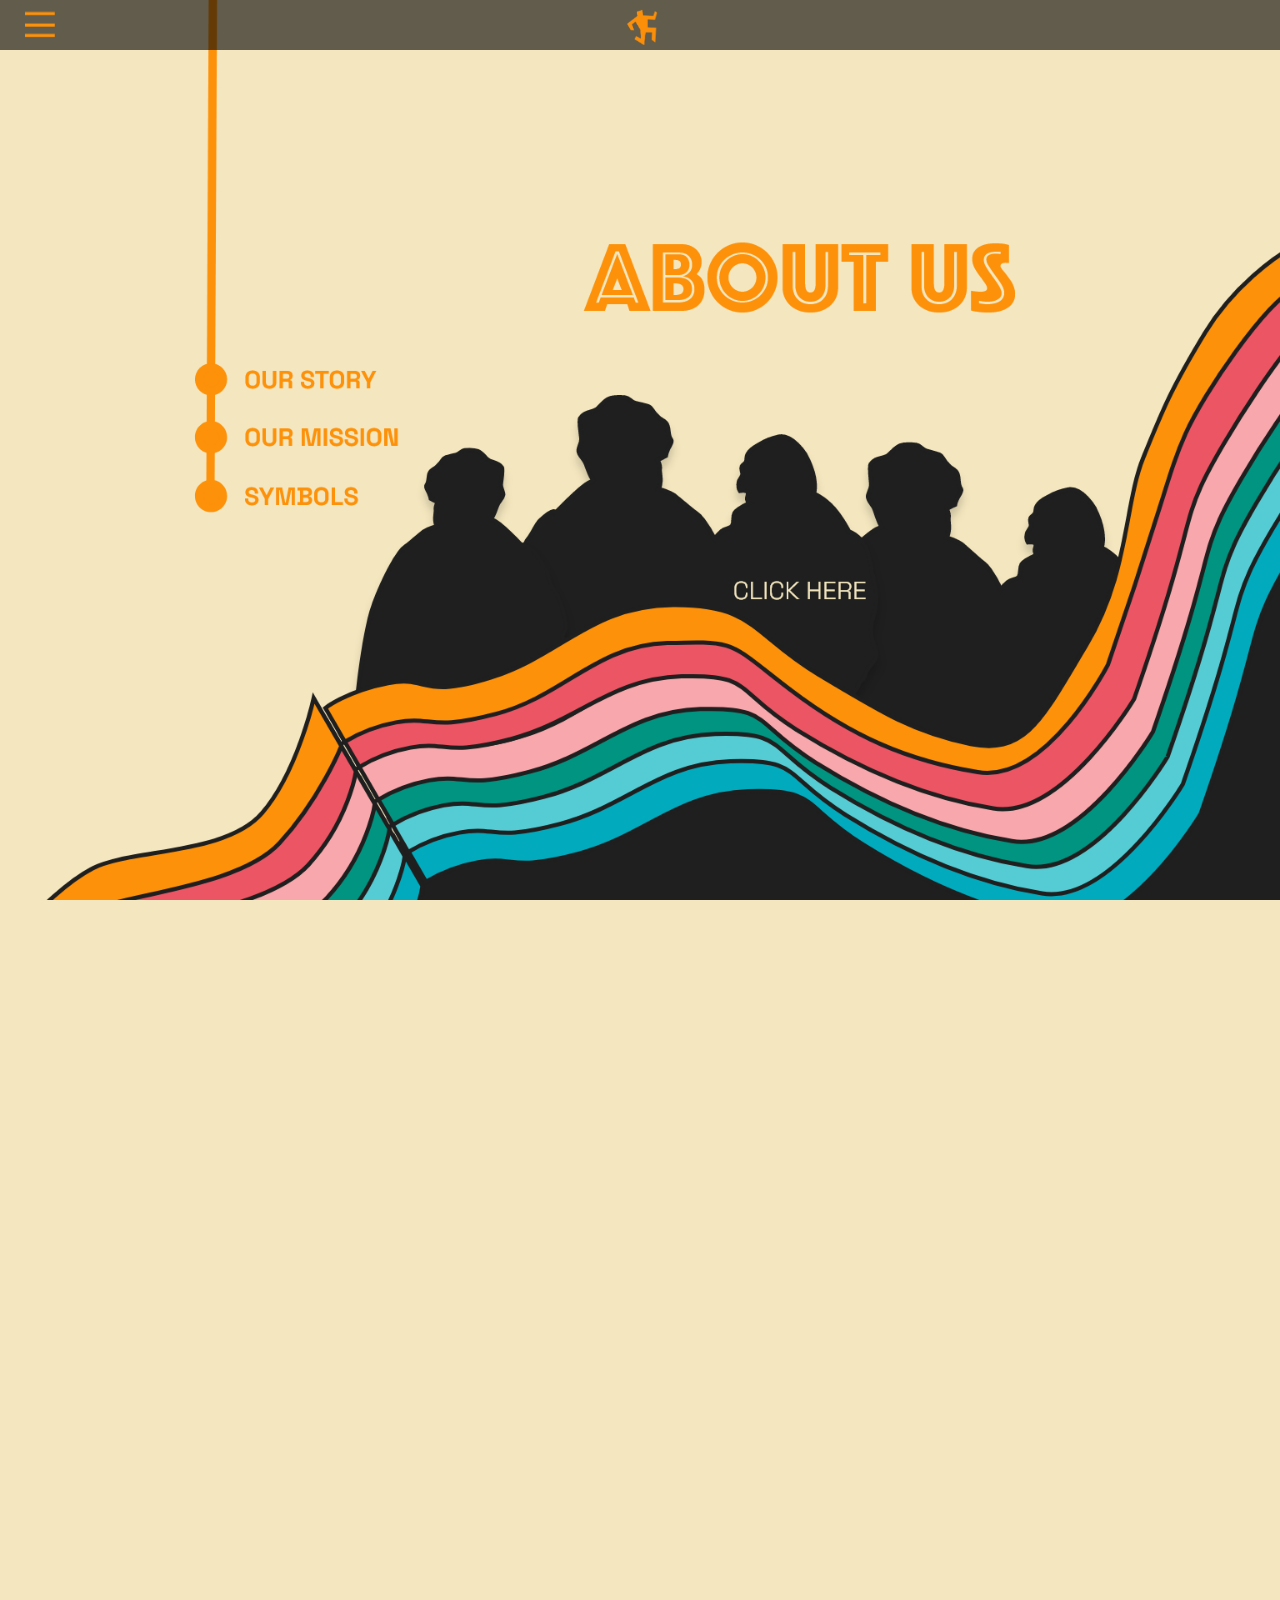
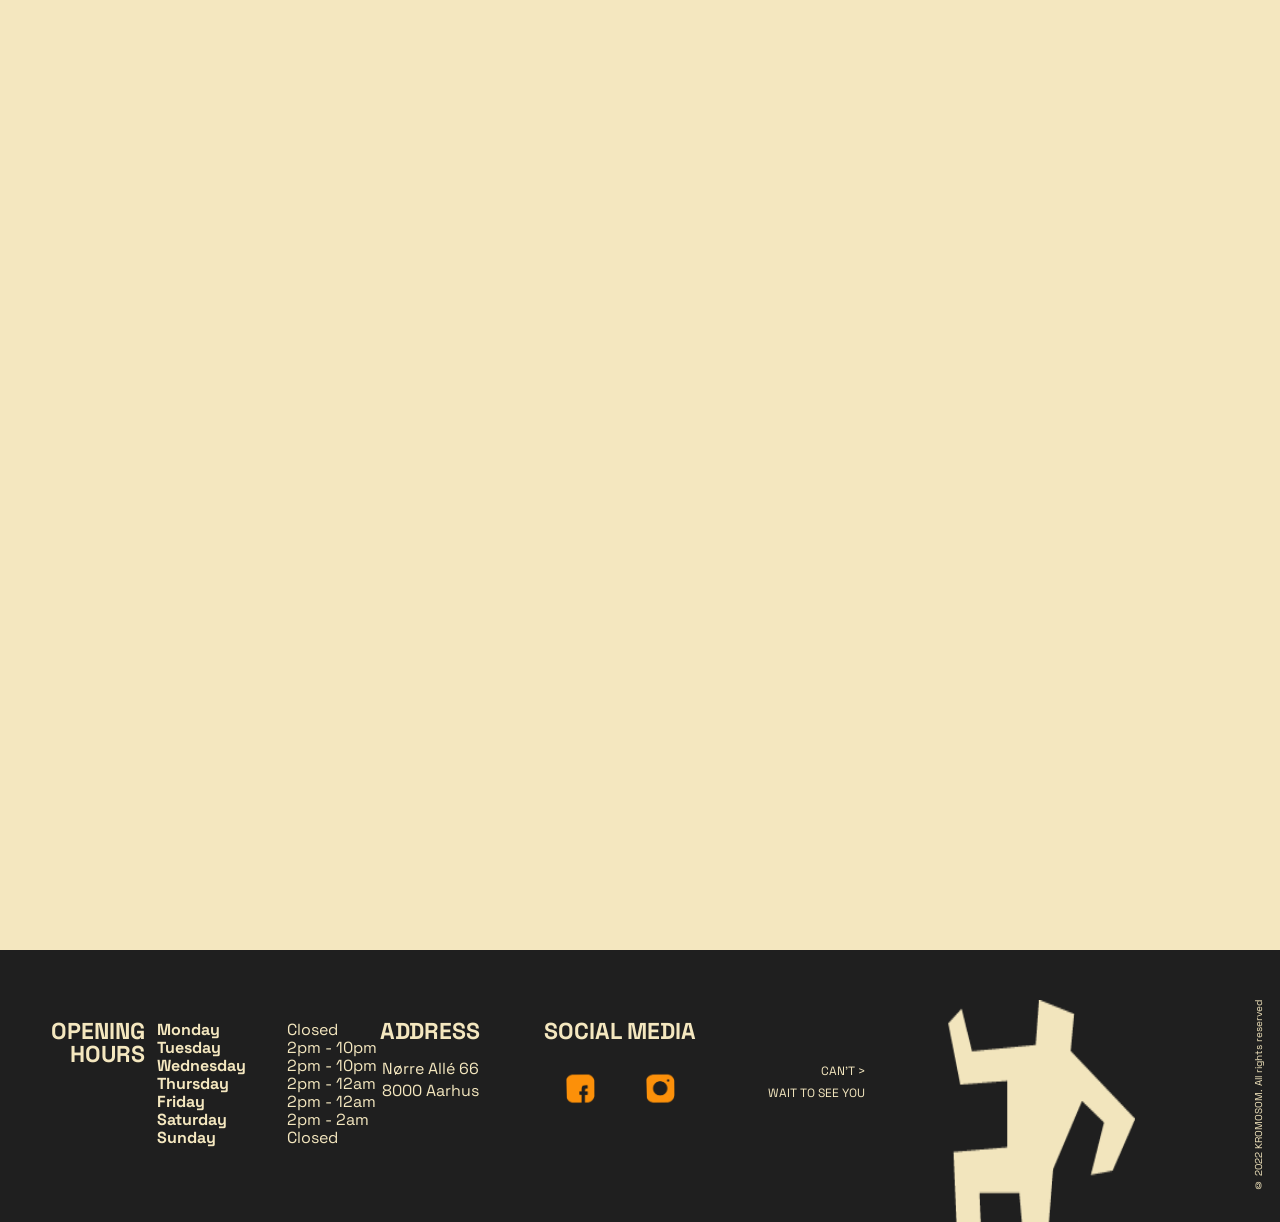
==== commit 8b5f1281: "hey im giu giu" ====
--- a/HTML/aboutus.html
+++ b/HTML/aboutus.html
@@ -1,184 +1,184 @@
-<!DOCTYPE html>
-<html lang="en">
-<head>
-    <meta charset="UTF-8">
-    <meta http-equiv="X-UA-Compatible" content="IE=edge">
-    <meta name="viewport" content="width=device-width, initial-scale=1.0">
-
-    <!-- Fonts Linking -->
-    <link rel="preconnect" href="https://fonts.googleapis.com">
-    <link rel="preconnect" href="https://fonts.gstatic.com" crossorigin>
-    <link href="https://fonts.googleapis.com/css2?family=Oleo+Script+Swash+Caps:wght@400;700&display=swap"
-        rel="stylesheet">
-    <link rel="preconnect" href="https://fonts.googleapis.com">
-    <link rel="preconnect" href="https://fonts.gstatic.com" crossorigin>
-    <link href="https://fonts.googleapis.com/css2?family=Oleo+Script+Swash+Caps:wght@400;700&family=Space+Grotesk:wght@300;400;500;600;700&display=swap"
-        rel="stylesheet">
-    
-    <!-- CSS Linking -->
-    <link rel="stylesheet" href="/CSS/navfooter.css">
-    <link rel="stylesheet" href="/CSS/basicstyles.css">
-    <link rel="stylesheet" href="/CSS/about.css">
-
-    <link rel="icon" type="image/x-icon" href="/Pictures/favicon.ico">
-    <title>Kromosom - About us</title>
-</head>
-
-<body>
-
-    <!-- Navigation bar -->
-    <nav>
-        <!--For mobile-->
-        <div class="mobilenav">
-            <div class="navbar"></div>
-            <a href="/index.html">
-                <img class="toplogo" alt="menuicon" src="/Pictures/logo_little.png">
-            </a>
-
-            <div id="myNav" class="overlay">
-                <!-- Button to close the overlay navigation -->
-                <a href="javascript:void(0)" class="closebtn" onclick="closeNav()">&times;</a>
-
-                <!-- Overlay content -->
-                <div class="overlay-content">
-                    <a href="/index.html" class="menuitem">HOME</a>
-                    <a href="/HTML/menu.html" class="menuitem">MENU</a>
-                    <a href="/HTML/events.html" class="menuitem">EVENTS</a>
-                    <a href="/HTML/aboutus.html" class="menuitem">ABOUT US</a>
-                    <a href="/HTML/gallery.html" class="menuitem">GALLERY</a>
-                    <a href="/HTML/playlists.html" class="menuitem">OUR PLAYLISTS</a>
-                    <a href="/HTML/contact.html" class="menuitem">CONTACT US</a>
-                    <button class="languagebutton dk">DK</button> &nbsp; <button class="languagebutton en">EN</button>
-                    <div class="langcontainer">
-                        <img class="langlogo" alt="lang" src="/Pictures/logo_little.png">
-                        <p class="langchangetext">Do you wanna<br>change the<br>language?</p>
-                    </div>
-                </div>
-            </div>
-
-            <!-- Use any element to open/show the overlay navigation menu -->
-            <span onclick="openNav()"></span>
-            <!-- Use any element to open/show the overlay navigation menu -->
-            <span class="menu" onclick="openNav()"><img class="lines" alt="menuicon" src="/Pictures/burger-img.png"
-                    width="30" height="25">
-            </span>
-
-        </div>
-    </nav>
-
-    <!-- Content -->
-    <main>
-        <div class="onclick-aboutus">
-            <button class="onclick-aboutus-button" type="button" onclick="scrolldiv()"></button>
-        </div>
-
-        <div class="heading-aboutus" id="heading-aboutus">
-            <!-- <h1>ABOUT US</h1> -->
-        </div>
-
-        <!-- When the screen is less than 1000px then display the error page -->
-        <div class="error">
-            <br>
-            <br>
-            <br>
-            <img src="/Pictures/Barbara.jpg" width="100%" alt="Barbara" style="margin-top: 10px;">
-            <h1>ERROR</h1>
-            <p class="p3">Page is under construction</p>
-            <br>
-            <p class="p3" style="margin-bottom: 20px;">Visit us later!</p>
-        </div>
-    </main>
-
-    <!-- Start of the FOOTER coding -->
-    <footer>
-        <div class="footercontainer">
-            <div class="footeritem">
-                <h2 class="footertitle openinghours">OPENING<br>HOURS</h2>
-            </div>
-            <div class="footeritem">
-                <table>
-                    <tr>
-                        <th class="day">Monday</th>
-                        <th>Closed</th>
-                    </tr>
-                    <tbody>
-                        <tr class="hoursrow">
-                            <td class="day">Tuesday</td>
-                            <td>2pm - 10pm</td>
-                        </tr>
-                        <tr class="hoursrow">
-                            <td class="day">Wednesday</td>
-                            <td>2pm - 10pm</td>
-                        </tr>
-                        <tr class="hoursrow">
-                            <td class="day">Thursday</td>
-                            <td>2pm - 12am</td>
-                        </tr>
-                        <tr class="hoursrow">
-                            <td class="day">Friday</td>
-                            <td>2pm - 12am</td>
-                        </tr>
-                        <tr class="hoursrow">
-                            <td class="day">Saturday</td>
-                            <td>2pm - 2am</td>
-                        </tr>
-                        <tr class="hoursrow">
-                            <td class="day">Sunday</td>
-                            <td>Closed</td>
-                        </tr>
-                    </tbody>
-                </table>
-            </div>
-            <div class="footeritem">
-                <h2 class="footertitle">ADDRESS</h2>
-                <p>Nørre Allé 66</p>
-                <p>8000 Aarhus</p>
-            </div>
-            <div class="footeritem">
-                <h2 class="footertitle">SOCIAL MEDIA</h2>
-                <div class="socialscontainer social-media">
-                    <a href="https://www.facebook.com/Kromosom66">
-                        <img class="socials_image fbk" id="fbk-icon" src="/Pictures/fb-icon.png" alt="Facebook">
-                        <img style="display: none;" class="socials_image fbk" id="fbk-icon-rainbow" src="/Pictures/fb-icon-rainbow.png" alt="Fbk rainbowish">
-                    </a>
-                    <a href="https://www.instagram.com/kromosom66/">
-                        <img class="socials_image" id="ig-icon" src="/Pictures/ig-icon.png" alt="Instagram">
-                        <img style="display: none;" class="socials_image" id="ig-icon-rainbow" src="/Pictures/ig-icon-rainbow.png" alt="Ig rainbowish">
-                    </a>
-                </div>
-            </div>
-            <div class="footeritem">
-                <p class="smallmessage">
-                    CAN'T ><br>WAIT TO SEE YOU
-                </p>
-            </div>
-            <div class="footeritem footerlogo"></div>
-            <div class="footeritem footercopyright">
-                <p class="copyright">© 2022 KROMOSOM. All rights reserved</p>
-            </div>
-        </div>
-    </footer>
-    <!-- End of the FOOTER coding -->
-
-    <script>
-        // --- BURGER MENU actions ---
-        // OPENS THE BURGER MENU
-        function openNav() {
-            document.getElementById("myNav").style.height = "100%";
-        }
-        // CLOSES THE BURGER MENU
-        function closeNav() {
-            document.getElementById("myNav").style.height = "0%";
-        }
-
-        function scrolldiv() {
-            var elem = document.getElementById("heading-aboutus");
-            elem.scrollIntoView();
-        }
-    </script>
-
-    <!-- JS files linking -->
-    <script src="/JavaScript/footer.js"></script>
-
-</body>
+<!DOCTYPE html>
+<html lang="en">
+<head>
+    <meta charset="UTF-8">
+    <meta http-equiv="X-UA-Compatible" content="IE=edge">
+    <meta name="viewport" content="width=device-width, initial-scale=1.0">
+
+    <!-- Fonts Linking -->
+    <link rel="preconnect" href="https://fonts.googleapis.com">
+    <link rel="preconnect" href="https://fonts.gstatic.com" crossorigin>
+    <link href="https://fonts.googleapis.com/css2?family=Oleo+Script+Swash+Caps:wght@400;700&display=swap"
+        rel="stylesheet">
+    <link rel="preconnect" href="https://fonts.googleapis.com">
+    <link rel="preconnect" href="https://fonts.gstatic.com" crossorigin>
+    <link href="https://fonts.googleapis.com/css2?family=Oleo+Script+Swash+Caps:wght@400;700&family=Space+Grotesk:wght@300;400;500;600;700&display=swap"
+        rel="stylesheet">
+    
+    <!-- CSS Linking -->
+    <link rel="stylesheet" href="/CSS/navfooter.css">
+    <link rel="stylesheet" href="/CSS/basicstyles.css">
+    <link rel="stylesheet" href="/CSS/about.css">
+
+    <link rel="icon" type="image/x-icon" href="/Pictures/favicon.ico">
+    <title>Kromosom - About us</title>
+</head>
+
+<body>
+
+    <!-- Navigation bar -->
+    <nav>
+        <!--For mobile-->
+        <div class="mobilenav">
+            <div class="navbar"></div>
+            <a href="/index.html">
+                <img class="toplogo" alt="menuicon" src="/Pictures/logo_little.png">
+            </a>
+
+            <div id="myNav" class="overlay">
+                <!-- Button to close the overlay navigation -->
+                <a href="javascript:void(0)" class="closebtn" onclick="closeNav()">&times;</a>
+
+                <!-- Overlay content -->
+                <div class="overlay-content">
+                    <a href="/index.html" class="menuitem">HOME</a>
+                    <a href="/HTML/menu.html" class="menuitem">MENU</a>
+                    <a href="/HTML/events.html" class="menuitem">EVENTS</a>
+                    <a href="/HTML/aboutus.html" class="menuitem">ABOUT US</a>
+                    <a href="/HTML/gallery.html" class="menuitem">GALLERY</a>
+                    <a href="/HTML/playlists.html" class="menuitem">OUR PLAYLISTS</a>
+                    <a href="/HTML/contact.html" class="menuitem">CONTACT US</a>
+                    <button class="languagebutton dk">DK</button> &nbsp; <button class="languagebutton en">EN</button>
+                    <div class="langcontainer">
+                        <img class="langlogo" alt="lang" src="/Pictures/logo_little.png">
+                        <p class="langchangetext">Do you wanna<br>change the<br>language?</p>
+                    </div>
+                </div>
+            </div>
+
+            <!-- Use any element to open/show the overlay navigation menu -->
+            <span onclick="openNav()"></span>
+            <!-- Use any element to open/show the overlay navigation menu -->
+            <span class="menu" onclick="openNav()"><img class="lines" alt="menuicon" src="/Pictures/burger-img.png"
+                    width="30" height="25">
+            </span>
+
+        </div>
+    </nav>
+
+    <!-- Content -->
+    <main>
+        <div class="onclick-aboutus">
+            <button class="onclick-aboutus-button" type="button" onclick="scrolldiv()"></button>
+        </div>
+
+        <div class="heading-aboutus" id="heading-aboutus">
+            <!-- <h1>ABOUT US</h1> -->
+        </div>
+
+        <!-- When the screen is less than 1000px then display the error page -->
+        <div class="error">
+            <br>
+            <br>
+            <br>
+            <img src="/Pictures/Barbara.jpg" width="100%" alt="Barbara" style="margin-top: 10px;">
+            <h1>ERROR</h1>
+            <p class="p3">Page is under construction</p>
+            <br>
+            <p class="p3" style="margin-bottom: 20px;">Visit us later!</p>
+        </div>
+    </main>
+
+    <!-- Start of the FOOTER coding -->
+    <footer>
+        <div class="footercontainer">
+            <div class="footeritem">
+                <h2 class="footertitle openinghours">OPENING<br>HOURS</h2>
+            </div>
+            <div class="footeritem">
+                <table>
+                    <tr>
+                        <th class="day">Monday</th>
+                        <th>Closed</th>
+                    </tr>
+                    <tbody>
+                        <tr class="hoursrow">
+                            <td class="day">Tuesday</td>
+                            <td>2pm - 10pm</td>
+                        </tr>
+                        <tr class="hoursrow">
+                            <td class="day">Wednesday</td>
+                            <td>2pm - 10pm</td>
+                        </tr>
+                        <tr class="hoursrow">
+                            <td class="day">Thursday</td>
+                            <td>2pm - 12am</td>
+                        </tr>
+                        <tr class="hoursrow">
+                            <td class="day">Friday</td>
+                            <td>2pm - 12am</td>
+                        </tr>
+                        <tr class="hoursrow">
+                            <td class="day">Saturday</td>
+                            <td>2pm - 2am</td>
+                        </tr>
+                        <tr class="hoursrow">
+                            <td class="day">Sunday</td>
+                            <td>Closed</td>
+                        </tr>
+                    </tbody>
+                </table>
+            </div>
+            <div class="footeritem">
+                <h2 class="footertitle">ADDRESS</h2>
+                <p>Nørre Allé 66</p>
+                <p>8000 Aarhus</p>
+            </div>
+            <div class="footeritem">
+                <h2 class="footertitle">SOCIAL MEDIA</h2>
+                <div class="socialscontainer social-media">
+                    <a href="https://www.facebook.com/Kromosom66">
+                        <img class="socials_image fbk" id="fbk-icon" src="/Pictures/fb-icon.png" alt="Facebook">
+                        <img style="display: none;" class="socials_image fbk" id="fbk-icon-rainbow" src="/Pictures/fb-icon-rainbow.png" alt="Fbk rainbowish">
+                    </a>
+                    <a href="https://www.instagram.com/kromosom66/">
+                        <img class="socials_image" id="ig-icon" src="/Pictures/ig-icon.png" alt="Instagram">
+                        <img style="display: none;" class="socials_image" id="ig-icon-rainbow" src="/Pictures/ig-icon-rainbow.png" alt="Ig rainbowish">
+                    </a>
+                </div>
+            </div>
+            <div class="footeritem">
+                <p class="smallmessage">
+                    CAN'T ><br>WAIT TO SEE YOU
+                </p>
+            </div>
+            <div class="footeritem footerlogo"></div>
+            <div class="footeritem footercopyright">
+                <p class="copyright">© 2022 KROMOSOM. All rights reserved</p>
+            </div>
+        </div>
+    </footer>
+    <!-- End of the FOOTER coding -->
+
+    <script>
+        // --- BURGER MENU actions ---
+        // OPENS THE BURGER MENU
+        function openNav() {
+            document.getElementById("myNav").style.height = "100%";
+        }
+        // CLOSES THE BURGER MENU
+        function closeNav() {
+            document.getElementById("myNav").style.height = "0%";
+        }
+
+        function scrolldiv() {
+            var elem = document.getElementById("heading-aboutus");
+            elem.scrollIntoView();
+        }
+    </script>
+
+    <!-- JS files linking -->
+    <script src="/JavaScript/footer.js"></script>
+
+</body>
 </html>
--- a/CSS/navfooter.css
+++ b/CSS/navfooter.css
@@ -1,371 +1,371 @@
- /*nav bar styling*/
- /*------- MOBILE NAVIGATION ------*/
-.navbar {
-    display: inline-block;
-    position: fixed;
-    top: 0;
-    width: 100%;
-    height: 50px;
-    background-color: black;
-    opacity: 0.6;
-    z-index: 2;
-}
-
-.toplogo {
-    display: inline-block;
-    position: fixed;
-    top: 0;
-    margin-left: 49%;
-    margin-right: auto;
-    width: 30px;
-    height: auto;
-    padding-top: 10px;
-    z-index: 10;
-}
-
- /*navigation menu opened*/
-.overlay {
-    height: 0%;
-    width: 100%;
-    position: fixed;
-    z-index: 10;
-    top: 0;
-    left: 0;
-    background-image: url("/Pictures/menu_pc.png");
-    background-size: cover;
-    background-repeat: no-repeat;
-    overflow-y: hidden;
-    transition: 0.5s;
-    box-shadow: 0 0 40px -10px rgba(0, 0, 0, 0.25);
-}
-
-.overlay-content {
-    position: relative;
-    top: 10%;
-    width: 100%;
-    text-align: center;
-    margin-top: 30px;
-    background: none;
-}
-
-.overlay a {
-    text-decoration: none;
-	font-family: 'Space Grotesk', sans-serif;
-	font-weight: 300;
-	font-size: 20px;
-    color: #f4e7bf;
-    display: block;
-    transition: 0.3s;
-}
-
-.overlay a:hover, .overlay a:focus {
-    color: #fd910a;
-}
-
-.overlay .closebtn {
-    position: absolute;
-    top: 0px;
-    left: 20px;
-    font-size: 60px;
-}
-
-.menu {
-    position: fixed;
-    top: 0px;
-    left: 25px;
-    font-size: 45px;
-    background: none;
-    cursor: pointer;
-    z-index: 3;
-}
-
-.menuitem {
-    margin: 2% 0;
-}
-
-.navigation__container {
-    background-color: #fd910a;
-    position: sticky;
-    top: 0;
-}
-
-.mobileiconlabel {
-    display: inline-block;
-    color: #f4e7bf;
-    background: #fd910a;
-    font-style: normal;
-    font-size: 1.2rem;
-    padding: 10px;
-}
-
-.menuitem {
-    display: block;
-    width: 100%;
-    padding-top: 10px;
-    padding-bottom: 10px;
-    color: #1f1f1f;
-    font-family: 'Space Grotesk', sans-serif;
-    text-decoration: none;
-    text-align: center;
-}
-
- /*Hide checkbox and menuitems until clicked*/
-.menuitems__container,
-.mobileicon {
-    display: none;
-}
-
- /*Show menuitems when mobileicon-label is clicked*/
-.navigation__container input:checked~.menuitems__container {
-    display: block;
-    padding-bottom: 100%;
-    background: #f4e7bf;
-}
-
-#logomenu {
-    display: inline-block;
-    align-items: center;
-    padding-left: 20px;
-    background: #f4e7bf;
-    width: 5em;
-    height: auto;
-}
-
-.lines {
-    display: inline-block;
-    left: 10px;
-    background: none;
-    z-index: 4;
-}
-
-form {
-    display: inline-block;
-    color: #1f1f1f;
-    text-align: center;
-}
-
-.input {
-    position: relative;
-    opacity: 100%;
-    z-index: 0;
-    text-align: center;
-    padding: 5px;
-}
-
-header {
-    display: flex;
-    justify-items: center;
-    align-items: center;
-    flex-direction: row;
-    height: 10vh;
-    width: 100%;
-    flex-wrap: wrap;
-    border-bottom: 2px solid #1f1f1f;
-    background-color: #f4e7bf;
-    position: fixed;
-    top: 0;
-}
-
- /*Styling the button for language change*/
-.languagebutton {
-    border: 2px solid #fd910a;
-    background: #1f1f1f;
-    font-weight: bold;
-    font-family: 'Space Grotesk', sans-serif;
-    color: #fd910a;
-    width: 75px;
-    height: 30px;
-    border-radius: 6px;
-    cursor: pointer;
-}
-
-.languagebutton:active {
-    background: #fd910a;
-    color: #1f1f1f;
-}
-
-.en {
-    background: #fd910a;
-    color: #1f1f1f;
-}
-
-.langcontainer {
-    display: flex;
-    gap: 25px;
-    justify-content: center;
-    margin-top: 10px;
-    text-align: left;
-}
-
-.langlogo {
-    width: 45px;
-    height: auto;
-    color:#f4e7bf;
-    margin-left: 25px;
-}
-
-.langchangetext {
-    font-family: 'Space Grotesk', sans-serif;
-	font-size: 12px;
-	color: #F4E7BF;
-}
-
-                        /*------------------FOOTER---------------------*/
-.footercontainer {
-    left: 0;
-    bottom: 0;
-    width: 100%;
-    text-align: center;
-    display: flex;
-    justify-content: center;
-    flex-wrap: wrap;
-    align-items: stretch;
-    font-family: 'Space Grotesk', sans-serif;
-    font-size: 16px;
-    color: #f4e7bf;
-    background-color: #1f1f1f;
-}
-
- /*footer opening hours table*/
-table {
-    min-width: 260px;
-    padding-left: 10px;
-    padding-right: 10px;
-    padding-top: 20px;
-    text-align: left;
-    margin-left: auto;
-    margin-right: auto;
-}
-
-.day {
-    padding-right: 20px;
-    font-weight: bold;
-}
-
-.footertitle {
-    padding-top: 20px;
-    padding-bottom: 15px;
-    font-family: 'Space Grotesk', sans-serif;
-    font-weight: bold;
-    font-size: 23px;
-    color: #f4e7bf;
-}
-
- /*the social icoons*/
-
-.socialscontainer {
-    position: relative;
-    display: flex;
-    flex-wrap: wrap;
-    justify-content: center;
-    align-items: center;
-    gap: 20px;
-
-    transition: 1s;
-}
-
-.socials_image {
-    width: 60px;
-    height: auto;
-    padding-top: 10px;
-}
-
-.openinghours {
-    text-align: center;
-}
-
-
- /*------------------MEDIA QUERIES---------------------*/
-
- /*Web view*/
-@media screen and (min-width:900px) {
-
-    /*navigation*/
-    .menuitem {
-        width: 100%;
-    }
-
-    .overlay {
-        width: 300px;
-    }
-
-    .overlay-content {
-        width: 100%;
-    }
-
-    /*footer*/
-
-    .openinghours {
-        text-align: right;
-    }
-
-    .footercontainer {
-        flex-wrap: nowrap;
-        overflow: hidden;
-    }
-
-    .footerlogo {
-        content: url("/Pictures/beige_person.png"); 
-        transform: scaleX(-1);
-        margin-left: 40px;
-        z-index: 1;
-        width: 20px;
-        margin-bottom: -80px;
-    }
-
-    .footeritem {
-        min-width: 190px;
-        text-align: center;
-        margin-top: 50px;
-    }
-
-    .smallmessage {
-        max-width: 150px;
-        margin-top: 60px;
-        text-align: right;
-        font-size: 12px;
-    }
-
-    .copyright {
-        writing-mode: vertical-lr;
-        transform: rotate(180deg);
-        font-size: 10px;
-        text-align: center;
-        margin: auto;
-        margin-right: 55px;
-        padding-top: 30px;
-    }
-}
-
-@media screen and (max-width:1150px) {
-    .footercontainer {
-        flex-wrap: wrap;
-    }
-
-    .copyright {
-        font-size: 10px;
-        text-align: center;
-        margin: auto;
-        margin-bottom: 20px;
-    }
-}
-
- /*Phone view*/
-@media screen and (max-width:899px) {
-
-    /*footer*/
-
-    .smallmessage {
-        display: none;
-    }
-
-    .footeritem {
-        min-width: 300px;
-        text-align: center;
-        margin-top: 20px;
-    }
-
-    .copyright {
-        margin-top: -40px;
-    }
+ /*nav bar styling*/
+ /*------- MOBILE NAVIGATION ------*/
+.navbar {
+    display: inline-block;
+    position: fixed;
+    top: 0;
+    width: 100%;
+    height: 50px;
+    background-color: black;
+    opacity: 0.6;
+    z-index: 2;
+}
+
+.toplogo {
+    display: inline-block;
+    position: fixed;
+    top: 0;
+    margin-left: 49%;
+    margin-right: auto;
+    width: 30px;
+    height: auto;
+    padding-top: 10px;
+    z-index: 10;
+}
+
+ /*navigation menu opened*/
+.overlay {
+    height: 0%;
+    width: 100%;
+    position: fixed;
+    z-index: 10;
+    top: 0;
+    left: 0;
+    background-image: url("/Pictures/menu_pc.png");
+    background-size: cover;
+    background-repeat: no-repeat;
+    overflow-y: hidden;
+    transition: 0.5s;
+    box-shadow: 0 0 40px -10px rgba(0, 0, 0, 0.25);
+}
+
+.overlay-content {
+    position: relative;
+    top: 10%;
+    width: 100%;
+    text-align: center;
+    margin-top: 30px;
+    background: none;
+}
+
+.overlay a {
+    text-decoration: none;
+	font-family: 'Space Grotesk', sans-serif;
+	font-weight: 300;
+	font-size: 20px;
+    color: #f4e7bf;
+    display: block;
+    transition: 0.3s;
+}
+
+.overlay a:hover, .overlay a:focus {
+    color: #fd910a;
+}
+
+.overlay .closebtn {
+    position: absolute;
+    top: 0px;
+    left: 20px;
+    font-size: 60px;
+}
+
+.menu {
+    position: fixed;
+    top: 0px;
+    left: 25px;
+    font-size: 45px;
+    background: none;
+    cursor: pointer;
+    z-index: 3;
+}
+
+.menuitem {
+    margin: 2% 0;
+}
+
+.navigation__container {
+    background-color: #fd910a;
+    position: sticky;
+    top: 0;
+}
+
+.mobileiconlabel {
+    display: inline-block;
+    color: #f4e7bf;
+    background: #fd910a;
+    font-style: normal;
+    font-size: 1.2rem;
+    padding: 10px;
+}
+
+.menuitem {
+    display: block;
+    width: 100%;
+    padding-top: 10px;
+    padding-bottom: 10px;
+    color: #1f1f1f;
+    font-family: 'Space Grotesk', sans-serif;
+    text-decoration: none;
+    text-align: center;
+}
+
+ /*Hide checkbox and menuitems until clicked*/
+.menuitems__container,
+.mobileicon {
+    display: none;
+}
+
+ /*Show menuitems when mobileicon-label is clicked*/
+.navigation__container input:checked~.menuitems__container {
+    display: block;
+    padding-bottom: 100%;
+    background: #f4e7bf;
+}
+
+#logomenu {
+    display: inline-block;
+    align-items: center;
+    padding-left: 20px;
+    background: #f4e7bf;
+    width: 5em;
+    height: auto;
+}
+
+.lines {
+    display: inline-block;
+    left: 10px;
+    background: none;
+    z-index: 4;
+}
+
+form {
+    display: inline-block;
+    color: #1f1f1f;
+    text-align: center;
+}
+
+.input {
+    position: relative;
+    opacity: 100%;
+    z-index: 0;
+    text-align: center;
+    padding: 5px;
+}
+
+header {
+    display: flex;
+    justify-items: center;
+    align-items: center;
+    flex-direction: row;
+    height: 10vh;
+    width: 100%;
+    flex-wrap: wrap;
+    border-bottom: 2px solid #1f1f1f;
+    background-color: #f4e7bf;
+    position: fixed;
+    top: 0;
+}
+
+ /*Styling the button for language change*/
+.languagebutton {
+    border: 2px solid #fd910a;
+    background: #1f1f1f;
+    font-weight: bold;
+    font-family: 'Space Grotesk', sans-serif;
+    color: #fd910a;
+    width: 75px;
+    height: 30px;
+    border-radius: 6px;
+    cursor: pointer;
+}
+
+.languagebutton:active {
+    background: #fd910a;
+    color: #1f1f1f;
+}
+
+.en {
+    background: #fd910a;
+    color: #1f1f1f;
+}
+
+.langcontainer {
+    display: flex;
+    gap: 25px;
+    justify-content: center;
+    margin-top: 10px;
+    text-align: left;
+}
+
+.langlogo {
+    width: 45px;
+    height: auto;
+    color:#f4e7bf;
+    margin-left: 25px;
+}
+
+.langchangetext {
+    font-family: 'Space Grotesk', sans-serif;
+	font-size: 12px;
+	color: #F4E7BF;
+}
+
+                        /*------------------FOOTER---------------------*/
+.footercontainer {
+    left: 0;
+    bottom: 0;
+    width: 100%;
+    text-align: center;
+    display: flex;
+    justify-content: center;
+    flex-wrap: wrap;
+    align-items: stretch;
+    font-family: 'Space Grotesk', sans-serif;
+    font-size: 16px;
+    color: #f4e7bf;
+    background-color: #1f1f1f;
+}
+
+ /*footer opening hours table*/
+table {
+    min-width: 260px;
+    padding-left: 10px;
+    padding-right: 10px;
+    padding-top: 20px;
+    text-align: left;
+    margin-left: auto;
+    margin-right: auto;
+}
+
+.day {
+    padding-right: 20px;
+    font-weight: bold;
+}
+
+.footertitle {
+    padding-top: 20px;
+    padding-bottom: 15px;
+    font-family: 'Space Grotesk', sans-serif;
+    font-weight: bold;
+    font-size: 23px;
+    color: #f4e7bf;
+}
+
+ /*the social icoons*/
+
+.socialscontainer {
+    position: relative;
+    display: flex;
+    flex-wrap: wrap;
+    justify-content: center;
+    align-items: center;
+    gap: 20px;
+
+    transition: 1s;
+}
+
+.socials_image {
+    width: 60px;
+    height: auto;
+    padding-top: 10px;
+}
+
+.openinghours {
+    text-align: center;
+}
+
+
+ /*------------------MEDIA QUERIES---------------------*/
+
+ /*Web view*/
+@media screen and (min-width:900px) {
+
+    /*navigation*/
+    .menuitem {
+        width: 100%;
+    }
+
+    .overlay {
+        width: 300px;
+    }
+
+    .overlay-content {
+        width: 100%;
+    }
+
+    /*footer*/
+
+    .openinghours {
+        text-align: right;
+    }
+
+    .footercontainer {
+        flex-wrap: nowrap;
+        overflow: hidden;
+    }
+
+    .footerlogo {
+        content: url("/Pictures/beige_person.png"); 
+        transform: scaleX(-1);
+        margin-left: 40px;
+        z-index: 1;
+        width: 20px;
+        margin-bottom: -80px;
+    }
+
+    .footeritem {
+        min-width: 190px;
+        text-align: center;
+        margin-top: 50px;
+    }
+
+    .smallmessage {
+        max-width: 150px;
+        margin-top: 60px;
+        text-align: right;
+        font-size: 12px;
+    }
+
+    .copyright {
+        writing-mode: vertical-lr;
+        transform: rotate(180deg);
+        font-size: 10px;
+        text-align: center;
+        margin: auto;
+        margin-right: 55px;
+        padding-top: 30px;
+    }
+}
+
+@media screen and (max-width:1150px) {
+    .footercontainer {
+        flex-wrap: wrap;
+    }
+
+    .copyright {
+        font-size: 10px;
+        text-align: center;
+        margin: auto;
+        margin-bottom: 20px;
+    }
+}
+
+ /*Phone view*/
+@media screen and (max-width:899px) {
+
+    /*footer*/
+
+    .smallmessage {
+        display: none;
+    }
+
+    .footeritem {
+        min-width: 300px;
+        text-align: center;
+        margin-top: 20px;
+    }
+
+    .copyright {
+        margin-top: -40px;
+    }
 }
--- a/CSS/basicstyles.css
+++ b/CSS/basicstyles.css
@@ -1,169 +1,169 @@
-								/*------- BEGINNING OF CSS RESET ------*/
-
-/* http://meyerweb.com/eric/tools/css/reset/ 
-   v2.0 | 20110126
-   License: none (public domain)
-*/
-
-html, body, div, span, applet, object, iframe,
-h1, h2, h3, h4, h5, h6, p, blockquote, pre,
-a, abbr, acronym, address, big, cite, code,
-del, dfn, em, img, ins, kbd, q, s, samp,
-small, strike, strong, sub, sup, tt, var,
-b, u, i, center, 
-dl, dt, dd, ol, ul, li,
-fieldset, form, label, legend,
-caption, tbody, tfoot, thead, tr, th, td,
-article, aside, canvas, details, embed, 
-figure, figcaption, footer, header, hgroup, 
-menu, nav, output, ruby, section, summary,
-time, mark, audio, video {
-	margin: 0;
-	padding: 0;
-	border: 0;
-	font-size: 100%;
-	font: inherit;
-	vertical-align: baseline;
-	text-decoration: none;
-}
-/* HTML5 display-role reset for older browsers */
-article, aside, details, figcaption, figure, 
-footer, header, hgroup, menu, nav, section {
-	display: block;
-}
-body {
-	line-height: 1;
-    background-color: #f4e7bf;
-}
-ol, ul {
-	list-style: none;
-}
-blockquote, q {
-	quotes: none;
-}
-blockquote:before, blockquote:after,
-q:before, q:after {
-	content: '';
-	content: none;
-}
-										/*------- END OF CSS RESET ------*/
-
-
-										/*------- INSERTING FONTS ------*/
-@font-face {
-    font-family: 'PhosphateInline';
-    src: url(./Font/PhosphateInline.ttf);
- }
-@font-face {
-    font-family: 'SpaceGrotesk';
-    src: url(./Font/SpaceGrotesk-VariableFont_wght.ttf);
- }
-
-@font-face {
-    font-family: 'SpaceGrotesk';
-    src: url(./Font/SpaceGrotesk-VariableFont_wght.ttf);
- }
-@import url('https://fonts.googleapis.com/css2?family=Space+Grotesk:wght@700&display=swap');
-@import url('https://fonts.googleapis.com/css2?family=Space+Grotesk&display=swap');
-
-
-/* HTML scroll behavior to smooth */
-html {
-	scroll-behavior: smooth;
-}
-
-              	                   /*------- TEXT FORMATTING ------*/
-/* KROMOSOM HEADINGS */
-h1 {
-	font-family: 'PhosphateInline';
-	font-size: 70px;
-	color: #FD910A;
-}
-
-/* SUBHEADINGS (MENU AND ABOUT US CARDS) */
-h2{
-	font-family: 'Space Grotesk', sans-serif;
-	font-weight: bold;
-	font-size: 30px;
-	color: #FD910A;
-	overflow: hidden;
-}
-
-/* ABOUT US TEXT */
-.p1{
-	font-family: 'Space Grotesk', sans-serif;
-	font-weight: 400;
-	font-size: 16px;
-	color: #F4E7BF;
-	overflow: hidden;
-}
-
-/* BURGER MENU SECTIONS (in the burger css) */
-
-/* MENU ITEM NAMES */
-.p3{
-	font-family: 'Space Grotesk', sans-serif;
-	font-weight: bold;
-	font-size: 30px;
-	color: #1F1F1F;
-	overflow: hidden;
-}
-
-/* MENU PRICES */
-.p4{
-	font-family: 'Space Grotesk', sans-serif;
-	font-weight: 300;
-	font-size: 16px;
-	color: #1F1F1F;
-	overflow: hidden;
-}
-
-/* READ MORE */
-.p5{
-	font-family: 'Space Grotesk', sans-serif;
-	font-weight: 300;
-	font-size: 13px;
-	color: #F4E7BF;
-	overflow: hidden;
-}
-
-
-                	                   /*------- BODY FORMATTING ------*/
-main{
-	z-index: -8;
-	min-height: 65vh;
-}
-
-.title{
-	padding-top: 120px;
-	padding-bottom: 50px;
-	text-align: center;
-	z-index:-7;
-}
-
-p{
-	line-height: 22px;
-}
-
-/* ------- SCROLL BAR -------*/
-/* width */
-::-webkit-scrollbar {
-	width: 15px;
-}
-  
-/* Track */
-::-webkit-scrollbar-track {
-	background: #f1f1f1;
-}
-  
-/* Handle */
-::-webkit-scrollbar-thumb {
-	background: #1F1F1F;
-}
-  
-/* Handle on hover */
-::-webkit-scrollbar-thumb:hover {
-	background-image: url("/Pictures/scrollbar.jpg");
-	background-size: contain;
-	background-repeat: repeat;
+								/*------- BEGINNING OF CSS RESET ------*/
+
+/* http://meyerweb.com/eric/tools/css/reset/ 
+   v2.0 | 20110126
+   License: none (public domain)
+*/
+
+html, body, div, span, applet, object, iframe,
+h1, h2, h3, h4, h5, h6, p, blockquote, pre,
+a, abbr, acronym, address, big, cite, code,
+del, dfn, em, img, ins, kbd, q, s, samp,
+small, strike, strong, sub, sup, tt, var,
+b, u, i, center, 
+dl, dt, dd, ol, ul, li,
+fieldset, form, label, legend,
+caption, tbody, tfoot, thead, tr, th, td,
+article, aside, canvas, details, embed, 
+figure, figcaption, footer, header, hgroup, 
+menu, nav, output, ruby, section, summary,
+time, mark, audio, video {
+	margin: 0;
+	padding: 0;
+	border: 0;
+	font-size: 100%;
+	font: inherit;
+	vertical-align: baseline;
+	text-decoration: none;
+}
+/* HTML5 display-role reset for older browsers */
+article, aside, details, figcaption, figure, 
+footer, header, hgroup, menu, nav, section {
+	display: block;
+}
+body {
+	line-height: 1;
+    background-color: #f4e7bf;
+}
+ol, ul {
+	list-style: none;
+}
+blockquote, q {
+	quotes: none;
+}
+blockquote:before, blockquote:after,
+q:before, q:after {
+	content: '';
+	content: none;
+}
+										/*------- END OF CSS RESET ------*/
+
+
+										/*------- INSERTING FONTS ------*/
+@font-face {
+    font-family: 'PhosphateInline';
+    src: url(./Font/PhosphateInline.ttf);
+ }
+@font-face {
+    font-family: 'SpaceGrotesk';
+    src: url(./Font/SpaceGrotesk-VariableFont_wght.ttf);
+ }
+
+@font-face {
+    font-family: 'SpaceGrotesk';
+    src: url(./Font/SpaceGrotesk-VariableFont_wght.ttf);
+ }
+@import url('https://fonts.googleapis.com/css2?family=Space+Grotesk:wght@700&display=swap');
+@import url('https://fonts.googleapis.com/css2?family=Space+Grotesk&display=swap');
+
+
+/* HTML scroll behavior to smooth */
+html {
+	scroll-behavior: smooth;
+}
+
+              	                   /*------- TEXT FORMATTING ------*/
+/* KROMOSOM HEADINGS */
+h1 {
+	font-family: 'PhosphateInline';
+	font-size: 70px;
+	color: #FD910A;
+}
+
+/* SUBHEADINGS (MENU AND ABOUT US CARDS) */
+h2{
+	font-family: 'Space Grotesk', sans-serif;
+	font-weight: bold;
+	font-size: 30px;
+	color: #FD910A;
+	overflow: hidden;
+}
+
+/* ABOUT US TEXT */
+.p1{
+	font-family: 'Space Grotesk', sans-serif;
+	font-weight: 400;
+	font-size: 16px;
+	color: #F4E7BF;
+	overflow: hidden;
+}
+
+/* BURGER MENU SECTIONS (in the burger css) */
+
+/* MENU ITEM NAMES */
+.p3{
+	font-family: 'Space Grotesk', sans-serif;
+	font-weight: bold;
+	font-size: 30px;
+	color: #1F1F1F;
+	overflow: hidden;
+}
+
+/* MENU PRICES */
+.p4{
+	font-family: 'Space Grotesk', sans-serif;
+	font-weight: 300;
+	font-size: 16px;
+	color: #1F1F1F;
+	overflow: hidden;
+}
+
+/* READ MORE */
+.p5{
+	font-family: 'Space Grotesk', sans-serif;
+	font-weight: 300;
+	font-size: 13px;
+	color: #F4E7BF;
+	overflow: hidden;
+}
+
+
+                	                   /*------- BODY FORMATTING ------*/
+main{
+	z-index: -8;
+	min-height: 65vh;
+}
+
+.title{
+	padding-top: 120px;
+	padding-bottom: 50px;
+	text-align: center;
+	z-index:-7;
+}
+
+p{
+	line-height: 22px;
+}
+
+/* ------- SCROLL BAR -------*/
+/* width */
+::-webkit-scrollbar {
+	width: 15px;
+}
+  
+/* Track */
+::-webkit-scrollbar-track {
+	background: #f1f1f1;
+}
+  
+/* Handle */
+::-webkit-scrollbar-thumb {
+	background: #1F1F1F;
+}
+  
+/* Handle on hover */
+::-webkit-scrollbar-thumb:hover {
+	background-image: url("/Pictures/scrollbar.jpg");
+	background-size: contain;
+	background-repeat: repeat;
 }
--- a/CSS/about.css
+++ b/CSS/about.css
@@ -1,43 +1,43 @@
-/* Mobile view  */
-@media only screen and (max-width: 899px) {
-    .onclick-aboutus{
-        display: none;
-    }
-    
-    .error{
-        margin-left: 60px;
-        margin-right: 60px;
-    }
-}
-
-/* PC view  */
-@media only screen and (min-width: 900px) {
-
-    .error{
-        display:none;
-    }
-    
-    .heading-aboutus {
-        background-image: url(/Pictures/about-us2.png);
-        background-repeat: no-repeat;
-        background-size: cover;
-        height: 1250vh;
-    }
-    
-    .onclick-aboutus {
-        background-image: url(/Pictures/onclick-about-us.png);
-        height: 100vh;
-        background-repeat: no-repeat;
-        background-size: cover;
-    }
-    
-    .onclick-aboutus-button {
-        margin-top: 33rem;
-        margin-left: 44rem;
-        width: 250px;
-        height: 30%;
-        background: transparent;
-        border-style: none;
-        cursor: pointer;
-    }
+/* Mobile view  */
+@media only screen and (max-width: 899px) {
+    .onclick-aboutus{
+        display: none;
+    }
+    
+    .error{
+        margin-left: 60px;
+        margin-right: 60px;
+    }
+}
+
+/* PC view  */
+@media only screen and (min-width: 900px) {
+
+    .error{
+        display:none;
+    }
+    
+    .heading-aboutus {
+        background-image: url(/Pictures/about-us2.png);
+        background-repeat: no-repeat;
+        background-size: cover;
+        height: 1250vh;
+    }
+    
+    .onclick-aboutus {
+        background-image: url(/Pictures/onclick-about-us.png);
+        height: 100vh;
+        background-repeat: no-repeat;
+        background-size: cover;
+    }
+    
+    .onclick-aboutus-button {
+        margin-top: 33rem;
+        margin-left: 44rem;
+        width: 250px;
+        height: 30%;
+        background: transparent;
+        border-style: none;
+        cursor: pointer;
+    }
 }
